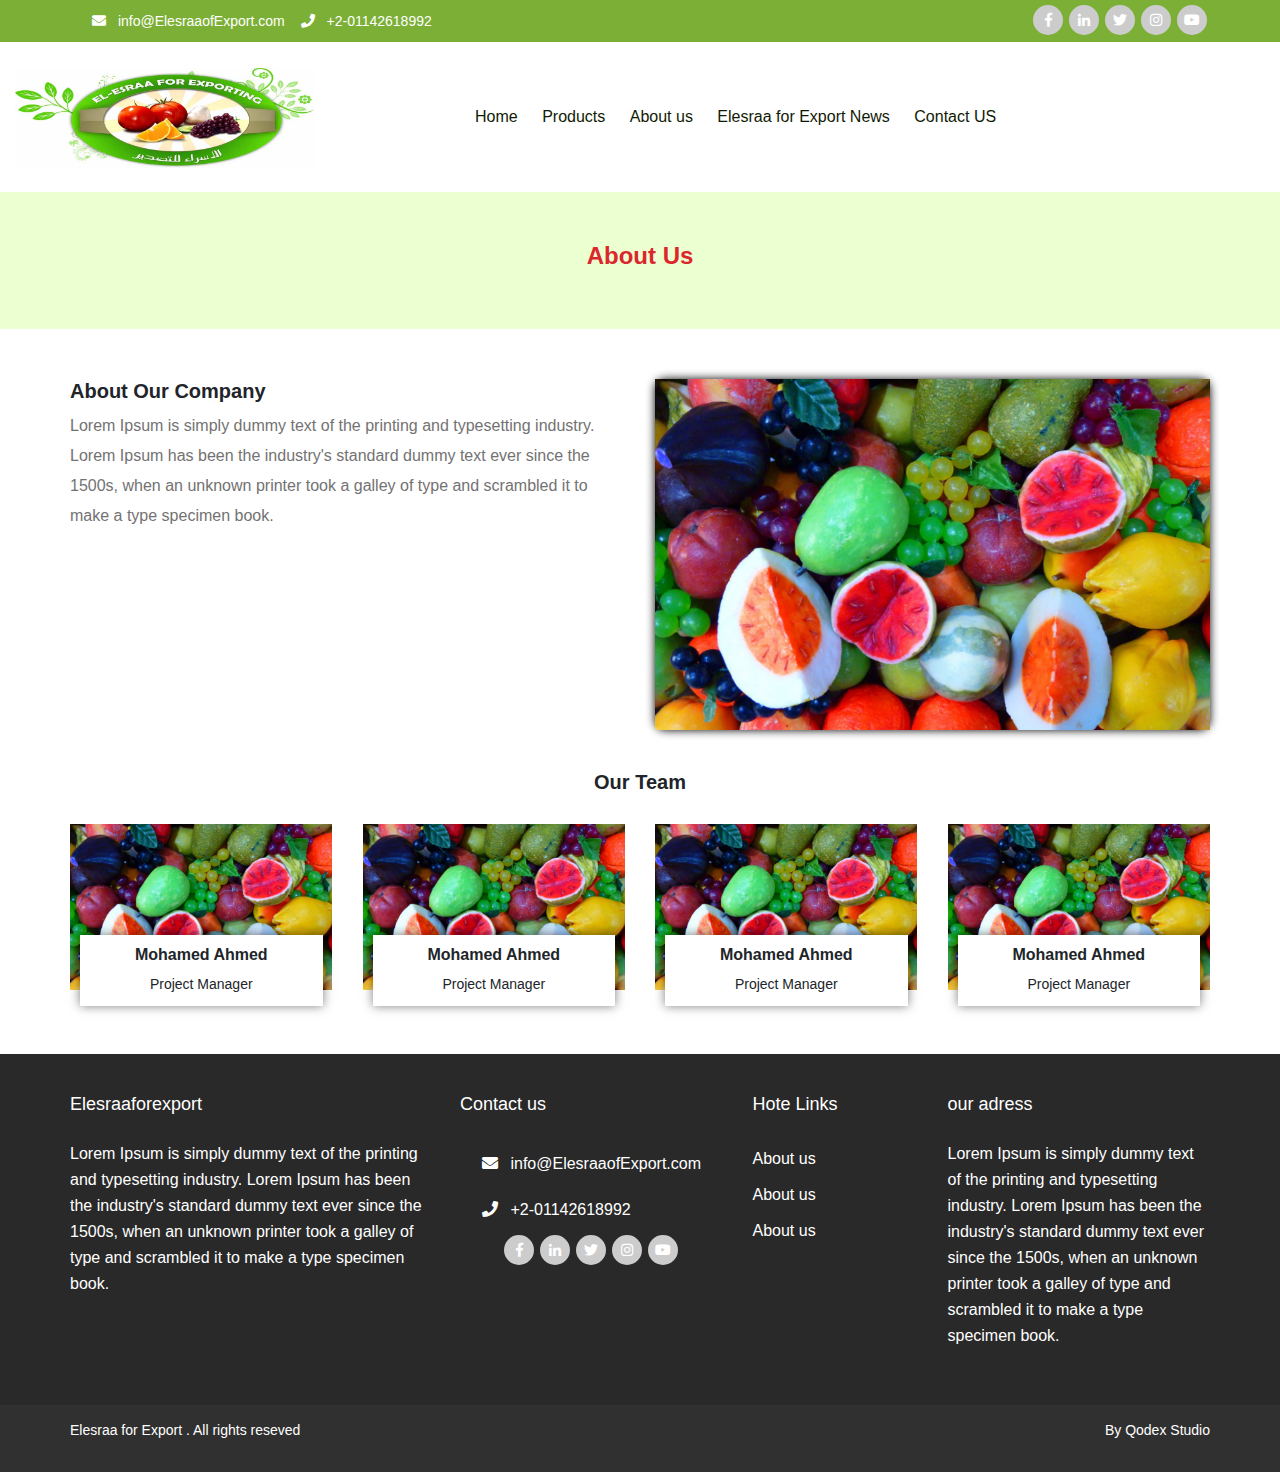
==== about-us.html @ 27cd1c2f "First V" ====
<!DOCTYPE html>
<html lang="en">

<head>
    <meta charset="utf-8">
    <meta http-equiv="X-UA-Compatible" content="IE=edge">
    <meta name="viewport" content="width=device-width, initial-scale=1">
    <title> About Us </title>


    <link rel="stylesheet" href="css/fontawesome-all.css" />
    <link rel="stylesheet" href="css/bootstrap.min.css" />
    <link rel="stylesheet" href="css/slick.css" />
    <link rel="stylesheet" href="css/them.css" />

    <!--[if lt IE 9]>
      <script src="https://oss.maxcdn.com/html5shiv/3.7.3/html5shiv.min.js"></script>
      <script src="https://oss.maxcdn.com/respond/1.4.2/respond.min.js"></script>
    <![endif]-->

</head>

<body>
    <!--=01= Start Navigation-->
    <div class="navigation">
        <div class="container">
            <div class="navigation_content flex-row justify-content-between">
                <ul class="info list-inline flex-row">
                    <li><a href="#"> <i class="fas fa-envelope"></i> info@ElesraaofExport.com</a></li>
                    <li> <a><i class="fas fa-phone"></i> +2-01142618992</a></li>
                </ul>
                <ul class="social_media list-inline">
                    <li> <a href="#" target="_blank" title="Facebook" class="fab fa-facebook-f"></a></li>
                    <li> <a href="#" target="_blank" title="linkedin " class="fab fa-linkedin-in"></a></li>
                    <li> <a href="#" target="_blank" title="twitter " class="fab fa-twitter"></a></li>
                    <li> <a href="#" target="_blank" title="instagram" class="fab fa-instagram"></a></li>
                    <li> <a href="#" target="_blank" title="youtube" class="fab fa-youtube"></a></li>
                </ul>
            </div>
        </div>
    </div>
    <!--=01= End Navigation-->

    <!--=02= Start Navbar-->
    <nav class="nanbar">
        <div class="container-fluid">
            <div class="nanbar_content ">
                <a class="navbar_brand" href="index.html"> <img src="img/logo.png" > </a>
                <div class="nanbar_overlay">
                    <ul class="nanbar_menu list-unstyled ">
                        <li><a href="index.html">Home</a></li>
                        <li><a href="product.html">Products</a></li>
                        <li><a href="about-us.html">About us</a></li>
                        <li><a href="news-details.html">Elesraa for Export News</a></li>
                        <li><a href="contact-us.html">Contact US</a></li>
                    </ul>
                </div>

                <div class="navbar_button">
                    <i class="fas fa-bars"></i>
                </div>
            </div>
        </div>
    </nav>
    <!--=02= End Navbar-->




    <!-- Start Head ofSingle Page-->
    <div class="single_page-head">
        <h1> About Us</h1>
    </div>
    <!-- End Head ofSingle Page-->


    <!-- =1= Start Sinfgle Page Content -->
    <section class="singl_page-content about_us-page">
        <div class="about_us">
            <div class="container">
                <div class="row">
                    <div class="col-sm-12 col-md-6">
                        <aside class="about_us-description">
                            <h3 class="singl_page-subtitle">About Our Company</h3>
                            <p class="singl_page-paragraph"> Lorem Ipsum is simply dummy text of the printing and typesetting industry. Lorem Ipsum has been the industry's standard dummy text ever since the 1500s, when an unknown printer took a galley of type and scrambled it to make a type specimen book.
                            </p>
                        </aside>
                    </div>
                    <div class="col-sm-12 col-md-6">
                        <aside class="about_us-img">
                            <img src="img/services-farming.png">
                        </aside>
                    </div>
                </div>
            </div>
        </div>








        <!-- =2= Start Sinfgle Our Team -->
        <div class="our_team">
            <div class="container">
                <h3 class="singl_page-subtitle">Our Team</h3>
                <div class="row">
                    <!--Block 1-->
                    <div class="col-sm-12 col-md-6 col-lg-4 col-xl-3">
                        <aside class="our_team-block">
                            <div class="our_team-img">
                                <img src="img/services-farming.png">
                            </div>
                            <div class="our_team-description">
                                <h5> Mohamed Ahmed </h5>
                                <span>Project Manager</span>
                            </div>
                        </aside>
                    </div>


                    <!--Block 1-->
                    <div class="col-sm-12 col-md-6 col-lg-4 col-xl-3">
                        <aside class="our_team-block">
                            <div class="our_team-img">
                                <img src="img/services-farming.png">
                            </div>
                            <div class="our_team-description">
                                <h5> Mohamed Ahmed </h5>
                                <span>Project Manager</span>
                            </div>
                        </aside>
                    </div>


                    <!--Block 1-->
                    <div class="col-sm-12 col-md-6 col-lg-4 col-xl-3">
                        <aside class="our_team-block">
                            <div class="our_team-img">
                                <img src="img/services-farming.png">
                            </div>
                            <div class="our_team-description">
                                <h5> Mohamed Ahmed </h5>
                                <span>Project Manager</span>
                            </div>
                        </aside>
                    </div>


                    <!--Block 1-->
                    <div class="col-sm-12 col-md-6 col-lg-4 col-xl-3">
                        <aside class="our_team-block">
                            <div class="our_team-img">
                                <img src="img/services-farming.png">
                            </div>
                            <div class="our_team-description">
                                <h5> Mohamed Ahmed </h5>
                                <span>Project Manager</span>
                            </div>
                        </aside>
                    </div>
                </div>
            </div>
        </div>
        <!-- =2= End Sinfgle Our Team -->



    </section>
    <!-- =1= End Sinfgle Page Content -->




    <!--=07= Start Footer-->
    <footer>
        <div class="container">
            <div class="row">

                <!--start Column 1-->
                <div class="col-sm-12 col-md-6 col-lg-4">
                    <h2>Elesraaforexport</h2>
                    <p> Lorem Ipsum is simply dummy text of the printing and typesetting industry. Lorem Ipsum has been the industry's standard dummy text ever since the 1500s, when an unknown printer took a galley of type and scrambled it to make a type specimen book.
                    </p>
                </div>
                <!--End Column 1-->

                <!--start Column 2-->
                <div class="col-sm-12 col-md-6 col-lg-3">
                    <h2> Contact us</h2>
                    <ul class="info">
                        <li><a href="#"><i class="fas fa-envelope"></i> info@ElesraaofExport.com</a></li>
                        <li><a href="#"><i class="fas fa-phone"></i> +2-01142618992</a></li>
                    </ul>
                    <ul class="social_media list-inline list-unstyled">
                        <li> <a href="#" target="_blank" title="Facebook" class="fab fa-facebook-f"></a></li>
                        <li> <a href="#" target="_blank" title="linkedin " class="fab fa-linkedin-in"></a></li>
                        <li> <a href="#" target="_blank" title="twitter " class="fab fa-twitter"></a></li>
                        <li> <a href="#" target="_blank" title="instagram" class="fab fa-instagram"></a></li>
                        <li> <a href="#" target="_blank" title="youtube" class="fab fa-youtube"></a></li>
                    </ul>
                </div>
                <!--End Column 2-->

                <!--start Column 3-->
                <div class="col-sm-12 col-md-6 col-lg-2">
                    <h2>Hote Links</h2>
                    <ul class="list-unstyled">
                        <li> <a href="#">About us</a></li>
                        <li> <a href="#">About us</a></li>
                        <li> <a href="#">About us</a></li>
                    </ul>
                </div>
                <!--End Column 3-->

                <!--start Column 4-->
                <div class="col-sm-12 col-md-6 col-lg-3">

                    <h2>our adress</h2>
                    <p> Lorem Ipsum is simply dummy text of the printing and typesetting industry. Lorem Ipsum has been the industry's standard dummy text ever since the 1500s, when an unknown printer took a galley of type and scrambled it to make a type specimen book.
                    </p>
                </div>
                <!--End Column 4-->

            </div>
        </div>
    </footer>
    <!--=07= End Footer-->

    <!--=08= Start Copyright-->
    <section class="copyright">
        <div class="container">
            <div class="copyright_content">
                <span>Elesraa for Export . All rights reseved</span>
                <span> By <a href="#"> Qodex Studio</a></p>
            </div>
        </div>
    </section>
    <!--=08= End Copyright-->


    <script src="js/jquery-1.12.1.min.js"></script>
    <script src="js/popper.min.js"></script>
    <script src="js/bootstrap.min.js"></script>
    <script src="js/slick.js"></script>
    <script src="js/script.js"></script>

</body>

</html>
---- css/them.css ----
/***Navigation Layout****/
/*Media Query*/
/*Box Shadow*/
/***Container Widt***/
@media (min-width: 992px) {
  .container {
    max-width: 1170px; } }

/*Glopal Style*/
button {
  border: 0;
  cursor: pointer; }

img {
  height: auto;
  max-width: 100%; }

.home_title {
  text-align: center;
  margin-bottom: 15px; }
  .home_title h3 {
    font-size: 24px;
    font-weight: 500;
    margin: 0; }
  .home_title span {
    height: 30px; }
    .home_title span img {
      max-height: 100%; }
  .home_title p {
    font-size: 14px;
    line-height: 26px;
    margin: 0;
    margin-top: 15px; }

.home_title-blue h3 {
  color: #7caf36; }
.home_title-blue p {
  color: #1F3847; }

.home_title-white h3 {
  color: #fff; }
.home_title-white p {
  color: #fff; }

[data-src] {
  -webkit-background-size: cover;
  background-size: cover; }

/********Glopal Class******/
.flex-row {
  display: flex;
  flex-wrap: wrap; }

.list-unstyled {
  padding-left: 0;
  list-style: none;
  margin: 0;
  padding: 0; }

a,
a:hover {
  text-decoration: none; }

.button, .button-blue, .advanced_search-button,
.our_student-button, .glopal_form-button, .navigation .navigation_content .language, .nanbar_menu li a, .navbar_button, .carousel a[class*="carousel"], .carousel a[class*="carousel"]:before, .our_product-js .slick-arrow, .our_product-js .slick-arrow:before, .our_company-js .slick-arrow, .our_company-js .slick-arrow:before, .our_services-block .description:before, .our_services-block .description h3, .services_logistics .services_logistics-tab li, .contact_us-form button, .product_Block .product_Block-title, footer ul li a, .social_media li a, .go_up {
  transition: all ease-in-out 0.3s; }

.head_page:before, .carousel .carousel-item:after, .header_content:before, .tab_content-slider:before {
  position: absolute;
  content: "";
  display: block;
  height: 100%;
  width: 100%;
  top: 0;
  left: 0; }

.advanced_search-button:before,
.our_student-button:before, .glopal_form-button:before, .carousel a[class*="carousel"]:before, .slider_custum_button .slick-prev:before {
  position: absolute;
  display: block;
  font-family: "FontAwesome"; }

.services_department, .services_department-suitable, .services_qualifying {
  padding: 30px 0; }

ul {
  margin: 0;
  padding: 0; }

/*Start Glopal Style For Single Page*/
.singl_page-content {
  padding: 50px 0; }

.single_page-head {
  background-color: #ecffd1;
  padding: 50px 0; }
  .single_page-head h1 {
    text-align: center;
    font-size: 24px;
    font-weight: 600;
    color: #db272c; }

.singl_page-subtitle {
  font-size: 20px;
  font-weight: 600; }

.singl_page-paragraph {
  font-size: 16px;
  line-height: 30px;
  color: #737272; }

/*End Glopal Style For Single Page*/
/*****Font******/
p,
a,
h1,
h2,
h3,
h4,
h5,
h6,
span {
  font-family: 'Montserrat', sans-serif; }

/*Media Query*/
/*Box Shadow*/
/***Container Widt***/
@media (min-width: 992px) {
  .container {
    max-width: 1170px; } }

/*Glopal Style*/
button {
  border: 0;
  cursor: pointer; }

img {
  height: auto;
  max-width: 100%; }

.home_title {
  text-align: center;
  margin-bottom: 15px; }
  .home_title h3 {
    font-size: 24px;
    font-weight: 500;
    margin: 0; }
  .home_title span {
    height: 30px; }
    .home_title span img {
      max-height: 100%; }
  .home_title p {
    font-size: 14px;
    line-height: 26px;
    margin: 0;
    margin-top: 15px; }

.home_title-blue h3 {
  color: #7caf36; }
.home_title-blue p {
  color: #1F3847; }

.home_title-white h3 {
  color: #fff; }
.home_title-white p {
  color: #fff; }

[data-src] {
  -webkit-background-size: cover;
  background-size: cover; }

/********Glopal Class******/
.flex-row {
  display: flex;
  flex-wrap: wrap; }

.list-unstyled {
  padding-left: 0;
  list-style: none;
  margin: 0;
  padding: 0; }

a,
a:hover {
  text-decoration: none; }

.button, .button-blue, .advanced_search-button,
.our_student-button, .glopal_form-button, .navigation .navigation_content .language, .nanbar_menu li a, .navbar_button, .carousel a[class*="carousel"], .carousel a[class*="carousel"]:before, .our_product-js .slick-arrow, .our_product-js .slick-arrow:before, .our_company-js .slick-arrow, .our_company-js .slick-arrow:before, .our_services-block .description:before, .our_services-block .description h3, .services_logistics .services_logistics-tab li, .contact_us-form button, .product_Block .product_Block-title, footer ul li a, .social_media li a, .go_up {
  transition: all ease-in-out 0.3s; }

.head_page:before, .carousel .carousel-item:after, .header_content:before, .tab_content-slider:before {
  position: absolute;
  content: "";
  display: block;
  height: 100%;
  width: 100%;
  top: 0;
  left: 0; }

.advanced_search-button:before,
.our_student-button:before, .glopal_form-button:before, .carousel a[class*="carousel"]:before, .slider_custum_button .slick-prev:before {
  position: absolute;
  display: block;
  font-family: "FontAwesome"; }

.services_department, .services_department-suitable, .services_qualifying {
  padding: 30px 0; }

ul {
  margin: 0;
  padding: 0; }

/*Start Glopal Style For Single Page*/
.singl_page-content {
  padding: 50px 0; }

.single_page-head {
  background-color: #ecffd1;
  padding: 50px 0; }
  .single_page-head h1 {
    text-align: center;
    font-size: 24px;
    font-weight: 600;
    color: #db272c; }

.singl_page-subtitle {
  font-size: 20px;
  font-weight: 600; }

.singl_page-paragraph {
  font-size: 16px;
  line-height: 30px;
  color: #737272; }

/*End Glopal Style For Single Page*/
/*****Font******/
p,
a,
h1,
h2,
h3,
h4,
h5,
h6,
span {
  font-family: 'Montserrat', sans-serif; }

.button:focus {
  outline: none !important; }

.button {
  padding: 10px 15px;
  font-size: 14px;
  font-weight: 600;
  background-color: #7caf36;
  border-radius: 3px;
  color: #fff; }
  .button:hover {
    background-color: #db272c;
    color: #fff; }

.button-blue {
  padding: 10px 15px;
  font-size: 14px;
  font-weight: 500;
  background-color: #db272c;
  border-radius: 3px;
  color: #fff; }
  .button-blue:hover {
    color: #fff;
    background-color: #7caf36; }

.advanced_search-button,
.our_student-button {
  background-color: #db272c;
  padding-right: 40px;
  position: relative;
  margin: 0 auto;
  display: inline-block;
  margin-top: 20px; }
  .advanced_search-button:hover,
  .our_student-button:hover {
    background-color: #7caf36; }
  .advanced_search-button:before,
  .our_student-button:before {
    content: "\f101";
    color: #fff;
    right: 15px; }

.glopal_form-button {
  background-color: #db272c;
  padding-right: 40px;
  position: relative;
  margin: 0 auto;
  display: inline-block;
  margin-top: 20px; }
  .glopal_form-button:hover {
    background-color: #7caf36; }
  .glopal_form-button:before {
    content: "\f1d8";
    color: #fff;
    right: 15px; }

/*****Blog Button****/
@media (min-width: 992px) {
  #menu_blog {
    position: relative;
    z-index: 9;
    text-align: center;
    color: #fff; } }
@media (min-width: 992px) {
  #menu_blog:before {
    content: "";
    top: -9px;
    bottom: -9px;
    right: 0;
    left: 0;
    position: absolute;
    width: 100%;
    z-index: -1;
    border-radius: 3px;
    background-color: #db272c; } }
@media (min-width: 992px) {
  #menu_blog:hover:before {
    background-color: #7caf36; } }

/*Start Navigation*/
.navigation {
  justify-content: space-between;
  background-color: #7caf36;
  color: #fff;
  font-size: 14px;
  padding: 4px 0; }
  .navigation .navigation_content {
    justify-content: space-between; }
    @media (max-width: 576px) {
      .navigation .navigation_content {
        justify-content: center;
        align-content: center; } }
    .navigation .navigation_content li a {
      color: #fff;
      @extnd %transition; }
    .navigation .navigation_content .language {
      height: 28px;
      line-height: 28px;
      padding: 0 5px;
      border-radius: 3px;
      background-color: #db272c;
      color: #fff;
      font-weight: 500;
      font-size: 18px; }
      .navigation .navigation_content .language:hover {
        box-shadow: 0 0 10px #fff; }
    .navigation .navigation_content .contact_button {
      background-color: #db272c;
      border-radius: 3px;
      padding: 0 8px;
      line-height: 30px;
      color: #fff;
      font-size: 14px; }
      .navigation .navigation_content .contact_button:hover {
        box-shadow: 0 0 10px #fff; }

.info {
  line-height: 34px;
  margin: 0 10px; }
  @media (max-width: 576px) {
    .info {
      margin: 0;
      justify-content: center; } }
  .info li {
    margin: 0 4px; }
    .info li i {
      margin: 0 8px; }

/*End Navigation*/
/*Media Query*/
/*Box Shadow*/
/***Container Widt***/
@media (min-width: 992px) {
  .container {
    max-width: 1170px; } }

/*Glopal Style*/
button {
  border: 0;
  cursor: pointer; }

img {
  height: auto;
  max-width: 100%; }

.home_title {
  text-align: center;
  margin-bottom: 15px; }
  .home_title h3 {
    font-size: 24px;
    font-weight: 500;
    margin: 0; }
  .home_title span {
    height: 30px; }
    .home_title span img {
      max-height: 100%; }
  .home_title p {
    font-size: 14px;
    line-height: 26px;
    margin: 0;
    margin-top: 15px; }

.home_title-blue h3 {
  color: #7caf36; }
.home_title-blue p {
  color: #1F3847; }

.home_title-white h3 {
  color: #fff; }
.home_title-white p {
  color: #fff; }

[data-src] {
  -webkit-background-size: cover;
  background-size: cover; }

/********Glopal Class******/
.flex-row {
  display: flex;
  flex-wrap: wrap; }

.list-unstyled {
  padding-left: 0;
  list-style: none;
  margin: 0;
  padding: 0; }

a,
a:hover {
  text-decoration: none; }

.button, .button-blue, .advanced_search-button,
.our_student-button, .glopal_form-button, .navigation .navigation_content .language, .nanbar_menu li a, .navbar_button, .carousel a[class*="carousel"], .carousel a[class*="carousel"]:before, .our_product-js .slick-arrow, .our_product-js .slick-arrow:before, .our_company-js .slick-arrow, .our_company-js .slick-arrow:before, .our_services-block .description:before, .our_services-block .description h3, .services_logistics .services_logistics-tab li, .contact_us-form button, .product_Block .product_Block-title, footer ul li a, .social_media li a, .go_up {
  transition: all ease-in-out 0.3s; }

.head_page:before, .carousel .carousel-item:after, .header_content:before, .tab_content-slider:before {
  position: absolute;
  content: "";
  display: block;
  height: 100%;
  width: 100%;
  top: 0;
  left: 0; }

.advanced_search-button:before,
.our_student-button:before, .glopal_form-button:before, .carousel a[class*="carousel"]:before, .slider_custum_button .slick-prev:before {
  position: absolute;
  display: block;
  font-family: "FontAwesome"; }

.services_department, .services_department-suitable, .services_qualifying {
  padding: 30px 0; }

ul {
  margin: 0;
  padding: 0; }

/*Start Glopal Style For Single Page*/
.singl_page-content {
  padding: 50px 0; }

.single_page-head {
  background-color: #ecffd1;
  padding: 50px 0; }
  .single_page-head h1 {
    text-align: center;
    font-size: 24px;
    font-weight: 600;
    color: #db272c; }

.singl_page-subtitle {
  font-size: 20px;
  font-weight: 600; }

.singl_page-paragraph {
  font-size: 16px;
  line-height: 30px;
  color: #737272; }

/*End Glopal Style For Single Page*/
/*****Font******/
p,
a,
h1,
h2,
h3,
h4,
h5,
h6,
span {
  font-family: 'Montserrat', sans-serif; }

/**Start Navbar**/
.nanbar_content {
  height: 150px;
  display: flex;
  flex-wrap: nowrap;
  justify-content: space-between; }

.nanbar_overlay {
  display: block; }
  @media (max-width: 992px) {
    .nanbar_overlay {
      position: fixed;
      background-color: rgba(0, 0, 0, 0.52);
      width: 100%;
      height: 100vh;
      z-index: 9999;
      top: 0;
      bottom: 0;
      left: 0;
      right: 0;
      display: none; } }

.nanbar_menu {
  line-height: 150px;
  /*Menu For Descktop*/
  /*Menu For Mobile*/ }
  @media (min-width: 992px) {
    .nanbar_menu {
      width: 800px;
      position: relative;
      display: block; } }
  @media (max-width: 992px) {
    .nanbar_menu {
      overflow-y: auto;
      width: 260px;
      height: 100vh;
      position: fixed;
      z-index: 9999;
      right: -260px;
      /*Change*/
      top: 0;
      background-color: #7caf36;
      display: block; } }
  .nanbar_menu li {
    /**For Mobile*/
    /**For Mobile*/ }
    @media (min-width: 992px) {
      .nanbar_menu li {
        display: inline-block;
        position: relative;
        cursor: pointer; } }
    @media (max-width: 992px) {
      .nanbar_menu li {
        display: block;
        position: relative;
        cursor: pointer;
        padding-right: 10px;
        /*Change*/ } }
    .nanbar_menu li a {
      font-size: 16px;
      color: #111a04;
      padding: 0 10px;
      /**For Descktop**/
      /**For Mobile**/ }
      @media (min-width: 992px) {
        .nanbar_menu li a:hover {
          color: #db272c; } }
      @media (max-width: 992px) {
        .nanbar_menu li a {
          color: #fff;
          border-bottom: 1px solid rgba(255, 255, 255, 0.35);
          display: block;
          line-height: 45px; } }
      @media (max-width: 992px) {
        .nanbar_menu li a i {
          position: absolute;
          right: 20px;
          /*Change*/
          top: 10px; } }

/**End Dropdown link**/
/***Start navbar_dropdown**/
.navbar_dropdown-menu {
  /*Dropdown Menu For Descktop*/
  /*Dropdown Menu For Mobile*/ }
  @media (min-width: 992px) {
    .navbar_dropdown-menu {
      display: none;
      line-height: 24px;
      position: absolute;
      top: 80px;
      z-index: 99;
      background: #fff;
      box-shadow: 0 0 3px rgba(18, 68, 98, 0.2);
      border-radius: 3px;
      padding: 0;
      width: 200px; } }
  @media (max-width: 992px) {
    .navbar_dropdown-menu {
      padding: 0;
      line-height: 24px;
      width: 100%; } }
  .navbar_dropdown-menu li {
    /*Dropdown Menu =Li=  For Mobile*/ }
    @media (min-width: 992px) {
      .navbar_dropdown-menu li {
        display: block;
        border-bottom: 1px solid rgba(0, 0, 0, 0.2);
        padding: 5px 0; }
        .navbar_dropdown-menu li:last-child {
          border: 0; } }
    .navbar_dropdown-menu li a {
      font-size: 14px;
      padding-left: 10px;
      margin-bottom: 6px;
      display: block; }

.dropdown_link-inside .navbar_dropdown-menu {
  top: 0;
  left: 100%;
  /*Change*/ }

@media (min-width: 992px) {
  .navbar_dropdown-menu i {
    transform: rotate(-90deg); } }

.dropdown_link-inside i {
  position: absolute;
  right: 10px;
  top: 15px; }

.dropdown_link i {
  padding-left: 8px; }

/***End navbar_dropdown**/
/****Button***/
.navbar_button {
  line-height: 100px;
  font-size: 22px;
  display: none;
  cursor: pointer;
  color: #7caf36; }
  .navbar_button:hover {
    color: #db272c; }
  @media (max-width: 992px) {
    .navbar_button {
      display: block; } }

/**End Navbar**/
.navbar_brand {
  height: 100px;
  line-height: 150px;
  display: block; }
  .navbar_brand img {
    max-height: 100%;
    max-width: 100%; }

/****Head of All Pages******/
.head_page {
  height: 150px;
  display: flex;
  justify-content: center;
  align-items: center;
  position: relative; }
  .head_page:before {
    background-color: rgba(0, 0, 0, 0.6); }
  .head_page h1 {
    position: relative;
    z-index: 3;
    color: #fff;
    font-size: 26px;
    font-weight: 500; }
    @media (min-width: 768px) {
      .head_page h1 {
        font-size: 22px; } }

/***Header Layout****/
/*Media Query*/
/*Box Shadow*/
/***Container Widt***/
@media (min-width: 992px) {
  .container {
    max-width: 1170px; } }

/*Glopal Style*/
button {
  border: 0;
  cursor: pointer; }

img {
  height: auto;
  max-width: 100%; }

.home_title {
  text-align: center;
  margin-bottom: 15px; }
  .home_title h3 {
    font-size: 24px;
    font-weight: 500;
    margin: 0; }
  .home_title span {
    height: 30px; }
    .home_title span img {
      max-height: 100%; }
  .home_title p {
    font-size: 14px;
    line-height: 26px;
    margin: 0;
    margin-top: 15px; }

.home_title-blue h3 {
  color: #7caf36; }
.home_title-blue p {
  color: #1F3847; }

.home_title-white h3 {
  color: #fff; }
.home_title-white p {
  color: #fff; }

[data-src] {
  -webkit-background-size: cover;
  background-size: cover; }

/********Glopal Class******/
.flex-row {
  display: flex;
  flex-wrap: wrap; }

.list-unstyled {
  padding-left: 0;
  list-style: none;
  margin: 0;
  padding: 0; }

a,
a:hover {
  text-decoration: none; }

.button, .button-blue, .advanced_search-button,
.our_student-button, .glopal_form-button, .navigation .navigation_content .language, .nanbar_menu li a, .navbar_button, .carousel a[class*="carousel"], .carousel a[class*="carousel"]:before, .our_product-js .slick-arrow, .our_product-js .slick-arrow:before, .our_company-js .slick-arrow, .our_company-js .slick-arrow:before, .our_services-block .description:before, .our_services-block .description h3, .services_logistics .services_logistics-tab li, .contact_us-form button, .product_Block .product_Block-title, footer ul li a, .social_media li a, .go_up {
  transition: all ease-in-out 0.3s; }

.head_page:before, .carousel .carousel-item:after, .header_content:before, .tab_content-slider:before {
  position: absolute;
  content: "";
  display: block;
  height: 100%;
  width: 100%;
  top: 0;
  left: 0; }

.advanced_search-button:before,
.our_student-button:before, .glopal_form-button:before, .carousel a[class*="carousel"]:before, .slider_custum_button .slick-prev:before {
  position: absolute;
  display: block;
  font-family: "FontAwesome"; }

.services_department, .services_department-suitable, .services_qualifying {
  padding: 30px 0; }

ul {
  margin: 0;
  padding: 0; }

/*Start Glopal Style For Single Page*/
.singl_page-content {
  padding: 50px 0; }

.single_page-head {
  background-color: #ecffd1;
  padding: 50px 0; }
  .single_page-head h1 {
    text-align: center;
    font-size: 24px;
    font-weight: 600;
    color: #db272c; }

.singl_page-subtitle {
  font-size: 20px;
  font-weight: 600; }

.singl_page-paragraph {
  font-size: 16px;
  line-height: 30px;
  color: #737272; }

/*End Glopal Style For Single Page*/
/*****Font******/
p,
a,
h1,
h2,
h3,
h4,
h5,
h6,
span {
  font-family: 'Montserrat', sans-serif; }

.carousel .carousel-item:after {
  background-color: rgba(0, 0, 0, 0.7); }
.carousel a[class*="carousel"] {
  padding: 2px 10px;
  background-color: #fff;
  border: 1px solid #db272c;
  height: 40px;
  width: 40px;
  opacity: 1;
  top: 50%;
  margin: 0 50px;
  transform: translate(-50%, -50%); }
  .carousel a[class*="carousel"]:hover {
    background-color: #db272c; }
    .carousel a[class*="carousel"]:hover:before {
      color: #fff; }
  .carousel a[class*="carousel"]:before {
    color: #db272c; }
  .carousel a[class*="carousel"] span {
    display: none; }
.carousel .carousel-control-prev:before {
  content: "\f053"; }
.carousel .carousel-control-next:before {
  content: "\f054"; }

/**Slider Img Size */
.carousel-caption {
  top: 50%;
  left: 50%;
  transform: translate(-50%, -50%); }
  .carousel-caption h1 {
    color: #db272c;
    font-size: 26px;
    font-weight: 500;
    margin-bottom: 20px; }
    @media (max-width: 576px) {
      .carousel-caption h1 {
        font-size: 18px; } }
  .carousel-caption p {
    color: #fff;
    font-size: 20px;
    line-height: 33px; }
    @media (max-width: 576px) {
      .carousel-caption p {
        font-size: 12px; } }

/*Media Query*/
/*Box Shadow*/
/***Container Widt***/
@media (min-width: 992px) {
  .container {
    max-width: 1170px; } }

/*Glopal Style*/
button {
  border: 0;
  cursor: pointer; }

img {
  height: auto;
  max-width: 100%; }

.home_title {
  text-align: center;
  margin-bottom: 15px; }
  .home_title h3 {
    font-size: 24px;
    font-weight: 500;
    margin: 0; }
  .home_title span {
    height: 30px; }
    .home_title span img {
      max-height: 100%; }
  .home_title p {
    font-size: 14px;
    line-height: 26px;
    margin: 0;
    margin-top: 15px; }

.home_title-blue h3 {
  color: #7caf36; }
.home_title-blue p {
  color: #1F3847; }

.home_title-white h3 {
  color: #fff; }
.home_title-white p {
  color: #fff; }

[data-src] {
  -webkit-background-size: cover;
  background-size: cover; }

/********Glopal Class******/
.flex-row {
  display: flex;
  flex-wrap: wrap; }

.list-unstyled {
  padding-left: 0;
  list-style: none;
  margin: 0;
  padding: 0; }

a,
a:hover {
  text-decoration: none; }

.button, .button-blue, .advanced_search-button,
.our_student-button, .glopal_form-button, .navigation .navigation_content .language, .nanbar_menu li a, .navbar_button, .carousel a[class*="carousel"], .carousel a[class*="carousel"]:before, .our_product-js .slick-arrow, .our_product-js .slick-arrow:before, .our_company-js .slick-arrow, .our_company-js .slick-arrow:before, .our_services-block .description:before, .our_services-block .description h3, .services_logistics .services_logistics-tab li, .contact_us-form button, .product_Block .product_Block-title, footer ul li a, .social_media li a, .go_up {
  transition: all ease-in-out 0.3s; }

.head_page:before, .carousel .carousel-item:after, .header_content:before, .tab_content-slider:before {
  position: absolute;
  content: "";
  display: block;
  height: 100%;
  width: 100%;
  top: 0;
  left: 0; }

.advanced_search-button:before,
.our_student-button:before, .glopal_form-button:before, .carousel a[class*="carousel"]:before, .slider_custum_button .slick-prev:before {
  position: absolute;
  display: block;
  font-family: "FontAwesome"; }

.services_department, .services_department-suitable, .services_qualifying {
  padding: 30px 0; }

ul {
  margin: 0;
  padding: 0; }

/*Start Glopal Style For Single Page*/
.singl_page-content {
  padding: 50px 0; }

.single_page-head {
  background-color: #ecffd1;
  padding: 50px 0; }
  .single_page-head h1 {
    text-align: center;
    font-size: 24px;
    font-weight: 600;
    color: #db272c; }

.singl_page-subtitle {
  font-size: 20px;
  font-weight: 600; }

.singl_page-paragraph {
  font-size: 16px;
  line-height: 30px;
  color: #737272; }

/*End Glopal Style For Single Page*/
/*****Font******/
p,
a,
h1,
h2,
h3,
h4,
h5,
h6,
span {
  font-family: 'Montserrat', sans-serif; }

/*Media Query*/
/*Box Shadow*/
/***Container Widt***/
@media (min-width: 992px) {
  .container {
    max-width: 1170px; } }

/*Glopal Style*/
button {
  border: 0;
  cursor: pointer; }

img {
  height: auto;
  max-width: 100%; }

.home_title {
  text-align: center;
  margin-bottom: 15px; }
  .home_title h3 {
    font-size: 24px;
    font-weight: 500;
    margin: 0; }
  .home_title span {
    height: 30px; }
    .home_title span img {
      max-height: 100%; }
  .home_title p {
    font-size: 14px;
    line-height: 26px;
    margin: 0;
    margin-top: 15px; }

.home_title-blue h3 {
  color: #7caf36; }
.home_title-blue p {
  color: #1F3847; }

.home_title-white h3 {
  color: #fff; }
.home_title-white p {
  color: #fff; }

[data-src] {
  -webkit-background-size: cover;
  background-size: cover; }

/********Glopal Class******/
.flex-row {
  display: flex;
  flex-wrap: wrap; }

.list-unstyled {
  padding-left: 0;
  list-style: none;
  margin: 0;
  padding: 0; }

a,
a:hover {
  text-decoration: none; }

.button, .button-blue, .advanced_search-button,
.our_student-button, .glopal_form-button, .navigation .navigation_content .language, .nanbar_menu li a, .navbar_button, .carousel a[class*="carousel"], .carousel a[class*="carousel"]:before, .our_product-js .slick-arrow, .our_product-js .slick-arrow:before, .our_company-js .slick-arrow, .our_company-js .slick-arrow:before, .our_services-block .description:before, .our_services-block .description h3, .services_logistics .services_logistics-tab li, .contact_us-form button, .product_Block .product_Block-title, footer ul li a, .social_media li a, .go_up {
  transition: all ease-in-out 0.3s; }

.head_page:before, .carousel .carousel-item:after, .header_content:before, .tab_content-slider:before {
  position: absolute;
  content: "";
  display: block;
  height: 100%;
  width: 100%;
  top: 0;
  left: 0; }

.advanced_search-button:before,
.our_student-button:before, .glopal_form-button:before, .carousel a[class*="carousel"]:before, .slider_custum_button .slick-prev:before {
  position: absolute;
  display: block;
  font-family: "FontAwesome"; }

.services_department, .services_department-suitable, .services_qualifying {
  padding: 30px 0; }

ul {
  margin: 0;
  padding: 0; }

/*Start Glopal Style For Single Page*/
.singl_page-content {
  padding: 50px 0; }

.single_page-head {
  background-color: #ecffd1;
  padding: 50px 0; }
  .single_page-head h1 {
    text-align: center;
    font-size: 24px;
    font-weight: 600;
    color: #db272c; }

.singl_page-subtitle {
  font-size: 20px;
  font-weight: 600; }

.singl_page-paragraph {
  font-size: 16px;
  line-height: 30px;
  color: #737272; }

/*End Glopal Style For Single Page*/
/*****Font******/
p,
a,
h1,
h2,
h3,
h4,
h5,
h6,
span {
  font-family: 'Montserrat', sans-serif; }

.button:focus {
  outline: none !important; }

.button {
  padding: 10px 15px;
  font-size: 14px;
  font-weight: 600;
  background-color: #7caf36;
  border-radius: 3px;
  color: #fff; }
  .button:hover {
    background-color: #db272c;
    color: #fff; }

.button-blue {
  padding: 10px 15px;
  font-size: 14px;
  font-weight: 500;
  background-color: #db272c;
  border-radius: 3px;
  color: #fff; }
  .button-blue:hover {
    color: #fff;
    background-color: #7caf36; }

.advanced_search-button,
.our_student-button {
  background-color: #db272c;
  padding-right: 40px;
  position: relative;
  margin: 0 auto;
  display: inline-block;
  margin-top: 20px; }
  .advanced_search-button:hover,
  .our_student-button:hover {
    background-color: #7caf36; }
  .advanced_search-button:before,
  .our_student-button:before {
    content: "\f101";
    color: #fff;
    right: 15px; }

.glopal_form-button {
  background-color: #db272c;
  padding-right: 40px;
  position: relative;
  margin: 0 auto;
  display: inline-block;
  margin-top: 20px; }
  .glopal_form-button:hover {
    background-color: #7caf36; }
  .glopal_form-button:before {
    content: "\f1d8";
    color: #fff;
    right: 15px; }

/*****Blog Button****/
@media (min-width: 992px) {
  #menu_blog {
    position: relative;
    z-index: 9;
    text-align: center;
    color: #fff; } }
@media (min-width: 992px) {
  #menu_blog:before {
    content: "";
    top: -9px;
    bottom: -9px;
    right: 0;
    left: 0;
    position: absolute;
    width: 100%;
    z-index: -1;
    border-radius: 3px;
    background-color: #db272c; } }
@media (min-width: 992px) {
  #menu_blog:hover:before {
    background-color: #7caf36; } }

/*Media Query*/
/*Box Shadow*/
/***Container Widt***/
@media (min-width: 992px) {
  .container {
    max-width: 1170px; } }

/*Glopal Style*/
button {
  border: 0;
  cursor: pointer; }

img {
  height: auto;
  max-width: 100%; }

.home_title {
  text-align: center;
  margin-bottom: 15px; }
  .home_title h3 {
    font-size: 24px;
    font-weight: 500;
    margin: 0; }
  .home_title span {
    height: 30px; }
    .home_title span img {
      max-height: 100%; }
  .home_title p {
    font-size: 14px;
    line-height: 26px;
    margin: 0;
    margin-top: 15px; }

.home_title-blue h3 {
  color: #7caf36; }
.home_title-blue p {
  color: #1F3847; }

.home_title-white h3 {
  color: #fff; }
.home_title-white p {
  color: #fff; }

[data-src] {
  -webkit-background-size: cover;
  background-size: cover; }

/********Glopal Class******/
.flex-row {
  display: flex;
  flex-wrap: wrap; }

.list-unstyled {
  padding-left: 0;
  list-style: none;
  margin: 0;
  padding: 0; }

a,
a:hover {
  text-decoration: none; }

.button, .button-blue, .advanced_search-button,
.our_student-button, .glopal_form-button, .navigation .navigation_content .language, .nanbar_menu li a, .navbar_button, .carousel a[class*="carousel"], .carousel a[class*="carousel"]:before, .our_product-js .slick-arrow, .our_product-js .slick-arrow:before, .our_company-js .slick-arrow, .our_company-js .slick-arrow:before, .our_services-block .description:before, .our_services-block .description h3, .services_logistics .services_logistics-tab li, .contact_us-form button, .product_Block .product_Block-title, footer ul li a, .social_media li a, .go_up {
  transition: all ease-in-out 0.3s; }

.head_page:before, .carousel .carousel-item:after, .header_content:before, .tab_content-slider:before {
  position: absolute;
  content: "";
  display: block;
  height: 100%;
  width: 100%;
  top: 0;
  left: 0; }

.advanced_search-button:before,
.our_student-button:before, .glopal_form-button:before, .carousel a[class*="carousel"]:before, .slider_custum_button .slick-prev:before {
  position: absolute;
  display: block;
  font-family: "FontAwesome"; }

.services_department, .services_department-suitable, .services_qualifying {
  padding: 30px 0; }

ul {
  margin: 0;
  padding: 0; }

/*Start Glopal Style For Single Page*/
.singl_page-content {
  padding: 50px 0; }

.single_page-head {
  background-color: #ecffd1;
  padding: 50px 0; }
  .single_page-head h1 {
    text-align: center;
    font-size: 24px;
    font-weight: 600;
    color: #db272c; }

.singl_page-subtitle {
  font-size: 20px;
  font-weight: 600; }

.singl_page-paragraph {
  font-size: 16px;
  line-height: 30px;
  color: #737272; }

/*End Glopal Style For Single Page*/
/*****Font******/
p,
a,
h1,
h2,
h3,
h4,
h5,
h6,
span {
  font-family: 'Montserrat', sans-serif; }

.header_content {
  height: 300px;
  color: #fff;
  position: relative; }
  @media (min-width: 576px) {
    .header_content {
      height: 450px; } }
  .header_content:before {
    z-index: 1;
    background-color: rgba(0, 0, 0, 0.5); }
  .header_content .container {
    position: relative;
    z-index: 9;
    top: 20%; }
  .header_content h1 {
    font-size: 26px;
    font-weight: 600; }
  .header_content p {
    font-size: 18px;
    line-height: 30px;
    margin: 20px 0; }

/*Media Query*/
/*Box Shadow*/
/***Container Widt***/
@media (min-width: 992px) {
  .container {
    max-width: 1170px; } }

/*Glopal Style*/
button {
  border: 0;
  cursor: pointer; }

img {
  height: auto;
  max-width: 100%; }

.home_title {
  text-align: center;
  margin-bottom: 15px; }
  .home_title h3 {
    font-size: 24px;
    font-weight: 500;
    margin: 0; }
  .home_title span {
    height: 30px; }
    .home_title span img {
      max-height: 100%; }
  .home_title p {
    font-size: 14px;
    line-height: 26px;
    margin: 0;
    margin-top: 15px; }

.home_title-blue h3 {
  color: #7caf36; }
.home_title-blue p {
  color: #1F3847; }

.home_title-white h3 {
  color: #fff; }
.home_title-white p {
  color: #fff; }

[data-src] {
  -webkit-background-size: cover;
  background-size: cover; }

/********Glopal Class******/
.flex-row {
  display: flex;
  flex-wrap: wrap; }

.list-unstyled {
  padding-left: 0;
  list-style: none;
  margin: 0;
  padding: 0; }

a,
a:hover {
  text-decoration: none; }

.button, .button-blue, .advanced_search-button,
.our_student-button, .glopal_form-button, .navigation .navigation_content .language, .nanbar_menu li a, .navbar_button, .carousel a[class*="carousel"], .carousel a[class*="carousel"]:before, .our_product-js .slick-arrow, .our_product-js .slick-arrow:before, .our_company-js .slick-arrow, .our_company-js .slick-arrow:before, .our_services-block .description:before, .our_services-block .description h3, .services_logistics .services_logistics-tab li, .contact_us-form button, .product_Block .product_Block-title, footer ul li a, .social_media li a, .go_up {
  transition: all ease-in-out 0.3s; }

.head_page:before, .carousel .carousel-item:after, .header_content:before, .tab_content-slider:before {
  position: absolute;
  content: "";
  display: block;
  height: 100%;
  width: 100%;
  top: 0;
  left: 0; }

.advanced_search-button:before,
.our_student-button:before, .glopal_form-button:before, .carousel a[class*="carousel"]:before, .slider_custum_button .slick-prev:before {
  position: absolute;
  display: block;
  font-family: "FontAwesome"; }

.services_department, .services_department-suitable, .services_qualifying {
  padding: 30px 0; }

ul {
  margin: 0;
  padding: 0; }

/*Start Glopal Style For Single Page*/
.singl_page-content {
  padding: 50px 0; }

.single_page-head {
  background-color: #ecffd1;
  padding: 50px 0; }
  .single_page-head h1 {
    text-align: center;
    font-size: 24px;
    font-weight: 600;
    color: #db272c; }

.singl_page-subtitle {
  font-size: 20px;
  font-weight: 600; }

.singl_page-paragraph {
  font-size: 16px;
  line-height: 30px;
  color: #737272; }

/*End Glopal Style For Single Page*/
/*****Font******/
p,
a,
h1,
h2,
h3,
h4,
h5,
h6,
span {
  font-family: 'Montserrat', sans-serif; }

/*Custum Slider Button**/
.slider_custum_button .slick-arrow:focus {
  outline: none !important; }
.slider_custum_button .slick-arrow {
  font-size: 0;
  border: 0;
  height: 40px;
  width: 40px;
  line-height: 40px;
  text-align: center;
  background-color: #fff;
  border: 1px solid #db272c;
  position: relative;
  font-family: "FontAwesome";
  cursor: pointer; }
.slider_custum_button .slick-arrow {
  z-index: 9;
  top: 50%;
  position: absolute; }
.slider_custum_button .slick-arrow:before {
  position: absolute;
  display: block;
  color: #17112d;
  font-size: 13px;
  right: 15px;
  font-family: "FontAwesome"; }
.slider_custum_button .slick-arrow:hover {
  background-color: #17112d; }
.slider_custum_button .slick-arrow:hover:before {
  color: #fff; }
.slider_custum_button .slick-prev:before {
  content: "\f053"; }
.slider_custum_button .slick-next:before {
  position: absolute;
  display: block;
  font-family: "FontAwesome";
  content: "\f054"; }
.slider_custum_button .slick-prev {
  left: 15px; }
.slider_custum_button .slick-next {
  right: 15px; }

/*Custum Slider Button Webiners**/
.our_product-js .slick-arrow {
  background-color: #fff;
  border: 1px solid #db272c; }
.our_product-js .slick-arrow {
  top: -50px;
  height: 30px;
  width: 40px;
  line-height: 30px;
  text-align: center; }
  @media (max-width: 576px) {
    .our_product-js .slick-arrow {
      top: -100px; } }
.our_product-js .slick-arrow:before {
  color: #db272c; }
.our_product-js .slick-arrow:hover {
  background-color: #db272c; }
.our_product-js .slick-arrow:hover:before {
  color: #fff; }
.our_product-js .slick-prev {
  border-top-right-radius: 25px;
  border-bottom-right-radius: 25px;
  margin-right: 1px; }
.our_product-js .slick-next {
  margin-right: 3px;
  border-top-left-radius: 25px;
  border-bottom-left-radius: 25px; }

/*Custum Slider Button Our Company**/
.our_company-js .slick-arrow {
  background-color: #fff;
  border: 1px solid #db272c; }
.our_company-js .slick-arrow {
  top: 45%; }
.our_company-js .slick-arrow:before {
  color: #db272c; }
.our_company-js .slick-arrow:hover {
  background-color: #db272c; }
.our_company-js .slick-arrow:hover:before {
  color: #fff; }
.our_company-js .slick-prev {
  left: 10px; }
.our_company-js .slick-next {
  right: 10px; }

/*********Slider Style For Single Page Slider************/
.slider_dots .slick-dots {
  list-style: none;
  padding: 0;
  margin: 0;
  margin-left: 100px;
  bottom: 100px;
  position: relative;
  z-index: 9; }
  .slider_dots .slick-dots li {
    display: inline-block;
    cursor: pointer; }
    .slider_dots .slick-dots li button {
      font-size: 0;
      border: 0;
      height: 10px;
      width: 10px;
      border-radius: 100%;
      background-color: #ccc;
      margin: 0 3px;
      cursor: pointer; }
      .slider_dots .slick-dots li button:focus {
        outline: none !important; }
  .slider_dots .slick-dots .slick-active button {
    background-color: #7caf36; }

/**Services Page Tab Slider Custum Dotes****/
.tab_content-slide-js .slick-dots li button {
  height: 10px;
  width: 10px;
  border-radius: 100%;
  background-color: #7caf36; }
.tab_content-slide-js .slick-dots .slick-active button {
  background-color: #ccc;
  height: 10px;
  width: 10px;
  border-radius: 100%; }

/*=04= Start  Our_services*/
.our_services {
  padding: 40px 0; }

.our_services-block {
  background-color: #fff;
  box-shadow: 0px 1px 20px rgba(0, 0, 0, 0.25); }
  @media (max-width: 992px) {
    .our_services-block {
      margin-bottom: 20px; } }
  .our_services-block:hover .description:before {
    background-color: #7caf36; }
  .our_services-block:hover .description h3 {
    color: #7caf36; }
  .our_services-block .description {
    padding: 30px 15px;
    text-align: center;
    position: relative; }
    .our_services-block .description:before {
      position: absolute;
      display: block;
      content: "";
      background-color: #db272c;
      height: 3px;
      width: 100%;
      top: 0;
      right: 0; }
    .our_services-block .description h3 {
      font-size: 22px;
      margin: 0;
      font-weight: 600;
      text-transform: capitalize; }
    .our_services-block .description p {
      margin-top: 15px;
      line-height: 26px;
      font-size: 16px; }

/*=04= End  Our_services*/
/*=05= Start Our Product*/
.our_product {
  padding: 40px 0;
  padding-bottom: 90px;
  background-color: #f3f3f3; }

.our_product-js {
  background-color: #fff;
  position: relative;
  top: 50px; }

.product_block {
  padding-top: 30px;
  border-bottom: 1px solid rgba(204, 204, 204, 0.27);
  padding-bottom: 12px; }
  .product_block .product_block-img {
    max-height: 250px;
    border-radius: 5px; }
    .product_block .product_block-img img {
      height: 100%;
      width: 100%; }
  .product_block .product_block-title {
    margin-top: 20px;
    font-size: 16px;
    color: #db272c;
    text-align: center; }

/*=05= End Our Product*/
/**=06= Start Other Product**/
.other_product {
  padding: 40px 0;
  background-color: #fff; }

.other_product-block {
  height: 150px;
  width: 100%;
  border-radius: 5px;
  border: 1px solid #f00; }
  .other_product-block img {
    max-height: 100%;
    max-width: 100%; }
  .other_product-block h3 {
    font-size: 18px;
    text-align: center;
    margin: 10px 0; }

/**=06= End Other Product**/
/*Media Query*/
/*Box Shadow*/
/***Container Widt***/
@media (min-width: 992px) {
  .container {
    max-width: 1170px; } }

/*Glopal Style*/
button {
  border: 0;
  cursor: pointer; }

img {
  height: auto;
  max-width: 100%; }

.home_title {
  text-align: center;
  margin-bottom: 15px; }
  .home_title h3 {
    font-size: 24px;
    font-weight: 500;
    margin: 0; }
  .home_title span {
    height: 30px; }
    .home_title span img {
      max-height: 100%; }
  .home_title p {
    font-size: 14px;
    line-height: 26px;
    margin: 0;
    margin-top: 15px; }

.home_title-blue h3 {
  color: #7caf36; }
.home_title-blue p {
  color: #1F3847; }

.home_title-white h3 {
  color: #fff; }
.home_title-white p {
  color: #fff; }

[data-src] {
  -webkit-background-size: cover;
  background-size: cover; }

/********Glopal Class******/
.flex-row {
  display: flex;
  flex-wrap: wrap; }

.list-unstyled {
  padding-left: 0;
  list-style: none;
  margin: 0;
  padding: 0; }

a,
a:hover {
  text-decoration: none; }

.button, .button-blue, .advanced_search-button,
.our_student-button, .glopal_form-button, .navigation .navigation_content .language, .nanbar_menu li a, .navbar_button, .carousel a[class*="carousel"], .carousel a[class*="carousel"]:before, .our_product-js .slick-arrow, .our_product-js .slick-arrow:before, .our_company-js .slick-arrow, .our_company-js .slick-arrow:before, .our_services-block .description:before, .our_services-block .description h3, .services_logistics .services_logistics-tab li, .contact_us-form button, .product_Block .product_Block-title, footer ul li a, .social_media li a, .go_up {
  transition: all ease-in-out 0.3s; }

.head_page:before, .carousel .carousel-item:after, .header_content:before, .tab_content-slider:before {
  position: absolute;
  content: "";
  display: block;
  height: 100%;
  width: 100%;
  top: 0;
  left: 0; }

.advanced_search-button:before,
.our_student-button:before, .glopal_form-button:before, .carousel a[class*="carousel"]:before, .slider_custum_button .slick-prev:before {
  position: absolute;
  display: block;
  font-family: "FontAwesome"; }

.services_department, .services_department-suitable, .services_qualifying {
  padding: 30px 0; }

ul {
  margin: 0;
  padding: 0; }

/*Start Glopal Style For Single Page*/
.singl_page-content {
  padding: 50px 0; }

.single_page-head {
  background-color: #ecffd1;
  padding: 50px 0; }
  .single_page-head h1 {
    text-align: center;
    font-size: 24px;
    font-weight: 600;
    color: #db272c; }

.singl_page-subtitle {
  font-size: 20px;
  font-weight: 600; }

.singl_page-paragraph {
  font-size: 16px;
  line-height: 30px;
  color: #737272; }

/*End Glopal Style For Single Page*/
/*****Font******/
p,
a,
h1,
h2,
h3,
h4,
h5,
h6,
span {
  font-family: 'Montserrat', sans-serif; }

/*Media Query*/
/*Box Shadow*/
/***Container Widt***/
@media (min-width: 992px) {
  .container {
    max-width: 1170px; } }

/*Glopal Style*/
button {
  border: 0;
  cursor: pointer; }

img {
  height: auto;
  max-width: 100%; }

.home_title {
  text-align: center;
  margin-bottom: 15px; }
  .home_title h3 {
    font-size: 24px;
    font-weight: 500;
    margin: 0; }
  .home_title span {
    height: 30px; }
    .home_title span img {
      max-height: 100%; }
  .home_title p {
    font-size: 14px;
    line-height: 26px;
    margin: 0;
    margin-top: 15px; }

.home_title-blue h3 {
  color: #7caf36; }
.home_title-blue p {
  color: #1F3847; }

.home_title-white h3 {
  color: #fff; }
.home_title-white p {
  color: #fff; }

[data-src] {
  -webkit-background-size: cover;
  background-size: cover; }

/********Glopal Class******/
.flex-row {
  display: flex;
  flex-wrap: wrap; }

.list-unstyled {
  padding-left: 0;
  list-style: none;
  margin: 0;
  padding: 0; }

a,
a:hover {
  text-decoration: none; }

.button, .button-blue, .advanced_search-button,
.our_student-button, .glopal_form-button, .navigation .navigation_content .language, .nanbar_menu li a, .navbar_button, .carousel a[class*="carousel"], .carousel a[class*="carousel"]:before, .our_product-js .slick-arrow, .our_product-js .slick-arrow:before, .our_company-js .slick-arrow, .our_company-js .slick-arrow:before, .our_services-block .description:before, .our_services-block .description h3, .services_logistics .services_logistics-tab li, .contact_us-form button, .product_Block .product_Block-title, footer ul li a, .social_media li a, .go_up {
  transition: all ease-in-out 0.3s; }

.head_page:before, .carousel .carousel-item:after, .header_content:before, .tab_content-slider:before {
  position: absolute;
  content: "";
  display: block;
  height: 100%;
  width: 100%;
  top: 0;
  left: 0; }

.advanced_search-button:before,
.our_student-button:before, .glopal_form-button:before, .carousel a[class*="carousel"]:before, .slider_custum_button .slick-prev:before {
  position: absolute;
  display: block;
  font-family: "FontAwesome"; }

.services_department, .services_department-suitable, .services_qualifying {
  padding: 30px 0; }

ul {
  margin: 0;
  padding: 0; }

/*Start Glopal Style For Single Page*/
.singl_page-content {
  padding: 50px 0; }

.single_page-head {
  background-color: #ecffd1;
  padding: 50px 0; }
  .single_page-head h1 {
    text-align: center;
    font-size: 24px;
    font-weight: 600;
    color: #db272c; }

.singl_page-subtitle {
  font-size: 20px;
  font-weight: 600; }

.singl_page-paragraph {
  font-size: 16px;
  line-height: 30px;
  color: #737272; }

/*End Glopal Style For Single Page*/
/*****Font******/
p,
a,
h1,
h2,
h3,
h4,
h5,
h6,
span {
  font-family: 'Montserrat', sans-serif; }

.button:focus {
  outline: none !important; }

.button {
  padding: 10px 15px;
  font-size: 14px;
  font-weight: 600;
  background-color: #7caf36;
  border-radius: 3px;
  color: #fff; }
  .button:hover {
    background-color: #db272c;
    color: #fff; }

.button-blue {
  padding: 10px 15px;
  font-size: 14px;
  font-weight: 500;
  background-color: #db272c;
  border-radius: 3px;
  color: #fff; }
  .button-blue:hover {
    color: #fff;
    background-color: #7caf36; }

.advanced_search-button,
.our_student-button {
  background-color: #db272c;
  padding-right: 40px;
  position: relative;
  margin: 0 auto;
  display: inline-block;
  margin-top: 20px; }
  .advanced_search-button:hover,
  .our_student-button:hover {
    background-color: #7caf36; }
  .advanced_search-button:before,
  .our_student-button:before {
    content: "\f101";
    color: #fff;
    right: 15px; }

.glopal_form-button {
  background-color: #db272c;
  padding-right: 40px;
  position: relative;
  margin: 0 auto;
  display: inline-block;
  margin-top: 20px; }
  .glopal_form-button:hover {
    background-color: #7caf36; }
  .glopal_form-button:before {
    content: "\f1d8";
    color: #fff;
    right: 15px; }

/*****Blog Button****/
@media (min-width: 992px) {
  #menu_blog {
    position: relative;
    z-index: 9;
    text-align: center;
    color: #fff; } }
@media (min-width: 992px) {
  #menu_blog:before {
    content: "";
    top: -9px;
    bottom: -9px;
    right: 0;
    left: 0;
    position: absolute;
    width: 100%;
    z-index: -1;
    border-radius: 3px;
    background-color: #db272c; } }
@media (min-width: 992px) {
  #menu_blog:hover:before {
    background-color: #7caf36; } }

/*Media Query*/
/*Box Shadow*/
/***Container Widt***/
@media (min-width: 992px) {
  .container {
    max-width: 1170px; } }

/*Glopal Style*/
button {
  border: 0;
  cursor: pointer; }

img {
  height: auto;
  max-width: 100%; }

.home_title {
  text-align: center;
  margin-bottom: 15px; }
  .home_title h3 {
    font-size: 24px;
    font-weight: 500;
    margin: 0; }
  .home_title span {
    height: 30px; }
    .home_title span img {
      max-height: 100%; }
  .home_title p {
    font-size: 14px;
    line-height: 26px;
    margin: 0;
    margin-top: 15px; }

.home_title-blue h3 {
  color: #7caf36; }
.home_title-blue p {
  color: #1F3847; }

.home_title-white h3 {
  color: #fff; }
.home_title-white p {
  color: #fff; }

[data-src] {
  -webkit-background-size: cover;
  background-size: cover; }

/********Glopal Class******/
.flex-row {
  display: flex;
  flex-wrap: wrap; }

.list-unstyled {
  padding-left: 0;
  list-style: none;
  margin: 0;
  padding: 0; }

a,
a:hover {
  text-decoration: none; }

.button, .button-blue, .advanced_search-button,
.our_student-button, .glopal_form-button, .navigation .navigation_content .language, .nanbar_menu li a, .navbar_button, .carousel a[class*="carousel"], .carousel a[class*="carousel"]:before, .our_product-js .slick-arrow, .our_product-js .slick-arrow:before, .our_company-js .slick-arrow, .our_company-js .slick-arrow:before, .our_services-block .description:before, .our_services-block .description h3, .services_logistics .services_logistics-tab li, .contact_us-form button, .product_Block .product_Block-title, footer ul li a, .social_media li a, .go_up {
  transition: all ease-in-out 0.3s; }

.head_page:before, .carousel .carousel-item:after, .header_content:before, .tab_content-slider:before {
  position: absolute;
  content: "";
  display: block;
  height: 100%;
  width: 100%;
  top: 0;
  left: 0; }

.advanced_search-button:before,
.our_student-button:before, .glopal_form-button:before, .carousel a[class*="carousel"]:before, .slider_custum_button .slick-prev:before {
  position: absolute;
  display: block;
  font-family: "FontAwesome"; }

.services_department, .services_department-suitable, .services_qualifying {
  padding: 30px 0; }

ul {
  margin: 0;
  padding: 0; }

/*Start Glopal Style For Single Page*/
.singl_page-content {
  padding: 50px 0; }

.single_page-head {
  background-color: #ecffd1;
  padding: 50px 0; }
  .single_page-head h1 {
    text-align: center;
    font-size: 24px;
    font-weight: 600;
    color: #db272c; }

.singl_page-subtitle {
  font-size: 20px;
  font-weight: 600; }

.singl_page-paragraph {
  font-size: 16px;
  line-height: 30px;
  color: #737272; }

/*End Glopal Style For Single Page*/
/*****Font******/
p,
a,
h1,
h2,
h3,
h4,
h5,
h6,
span {
  font-family: 'Montserrat', sans-serif; }

/*Custum Slider Button**/
.slider_custum_button .slick-arrow:focus {
  outline: none !important; }
.slider_custum_button .slick-arrow {
  font-size: 0;
  border: 0;
  height: 40px;
  width: 40px;
  line-height: 40px;
  text-align: center;
  background-color: #fff;
  border: 1px solid #db272c;
  position: relative;
  font-family: "FontAwesome";
  cursor: pointer; }
.slider_custum_button .slick-arrow {
  z-index: 9;
  top: 50%;
  position: absolute; }
.slider_custum_button .slick-arrow:before {
  position: absolute;
  display: block;
  color: #17112d;
  font-size: 13px;
  right: 15px;
  font-family: "FontAwesome"; }
.slider_custum_button .slick-arrow:hover {
  background-color: #17112d; }
.slider_custum_button .slick-arrow:hover:before {
  color: #fff; }
.slider_custum_button .slick-prev:before {
  content: "\f053"; }
.slider_custum_button .slick-next:before {
  position: absolute;
  display: block;
  font-family: "FontAwesome";
  content: "\f054"; }
.slider_custum_button .slick-prev {
  left: 15px; }
.slider_custum_button .slick-next {
  right: 15px; }

/*Custum Slider Button Webiners**/
.our_product-js .slick-arrow {
  background-color: #fff;
  border: 1px solid #db272c; }
.our_product-js .slick-arrow {
  top: -50px;
  height: 30px;
  width: 40px;
  line-height: 30px;
  text-align: center; }
  @media (max-width: 576px) {
    .our_product-js .slick-arrow {
      top: -100px; } }
.our_product-js .slick-arrow:before {
  color: #db272c; }
.our_product-js .slick-arrow:hover {
  background-color: #db272c; }
.our_product-js .slick-arrow:hover:before {
  color: #fff; }
.our_product-js .slick-prev {
  border-top-right-radius: 25px;
  border-bottom-right-radius: 25px;
  margin-right: 1px; }
.our_product-js .slick-next {
  margin-right: 3px;
  border-top-left-radius: 25px;
  border-bottom-left-radius: 25px; }

/*Custum Slider Button Our Company**/
.our_company-js .slick-arrow {
  background-color: #fff;
  border: 1px solid #db272c; }
.our_company-js .slick-arrow {
  top: 45%; }
.our_company-js .slick-arrow:before {
  color: #db272c; }
.our_company-js .slick-arrow:hover {
  background-color: #db272c; }
.our_company-js .slick-arrow:hover:before {
  color: #fff; }
.our_company-js .slick-prev {
  left: 10px; }
.our_company-js .slick-next {
  right: 10px; }

/*********Slider Style For Single Page Slider************/
.slider_dots .slick-dots {
  list-style: none;
  padding: 0;
  margin: 0;
  margin-left: 100px;
  bottom: 100px;
  position: relative;
  z-index: 9; }
  .slider_dots .slick-dots li {
    display: inline-block;
    cursor: pointer; }
    .slider_dots .slick-dots li button {
      font-size: 0;
      border: 0;
      height: 10px;
      width: 10px;
      border-radius: 100%;
      background-color: #ccc;
      margin: 0 3px;
      cursor: pointer; }
      .slider_dots .slick-dots li button:focus {
        outline: none !important; }
  .slider_dots .slick-dots .slick-active button {
    background-color: #7caf36; }

/**Services Page Tab Slider Custum Dotes****/
.tab_content-slide-js .slick-dots li button {
  height: 10px;
  width: 10px;
  border-radius: 100%;
  background-color: #7caf36; }
.tab_content-slide-js .slick-dots .slick-active button {
  background-color: #ccc;
  height: 10px;
  width: 10px;
  border-radius: 100%; }

/*Media Query*/
/*Box Shadow*/
/***Container Widt***/
@media (min-width: 992px) {
  .container {
    max-width: 1170px; } }

/*Glopal Style*/
button {
  border: 0;
  cursor: pointer; }

img {
  height: auto;
  max-width: 100%; }

.home_title {
  text-align: center;
  margin-bottom: 15px; }
  .home_title h3 {
    font-size: 24px;
    font-weight: 500;
    margin: 0; }
  .home_title span {
    height: 30px; }
    .home_title span img {
      max-height: 100%; }
  .home_title p {
    font-size: 14px;
    line-height: 26px;
    margin: 0;
    margin-top: 15px; }

.home_title-blue h3 {
  color: #7caf36; }
.home_title-blue p {
  color: #1F3847; }

.home_title-white h3 {
  color: #fff; }
.home_title-white p {
  color: #fff; }

[data-src] {
  -webkit-background-size: cover;
  background-size: cover; }

/********Glopal Class******/
.flex-row {
  display: flex;
  flex-wrap: wrap; }

.list-unstyled {
  padding-left: 0;
  list-style: none;
  margin: 0;
  padding: 0; }

a,
a:hover {
  text-decoration: none; }

.button, .button-blue, .advanced_search-button,
.our_student-button, .glopal_form-button, .navigation .navigation_content .language, .nanbar_menu li a, .navbar_button, .carousel a[class*="carousel"], .carousel a[class*="carousel"]:before, .our_product-js .slick-arrow, .our_product-js .slick-arrow:before, .our_company-js .slick-arrow, .our_company-js .slick-arrow:before, .our_services-block .description:before, .our_services-block .description h3, .services_logistics .services_logistics-tab li, .contact_us-form button, .product_Block .product_Block-title, footer ul li a, .social_media li a, .go_up {
  transition: all ease-in-out 0.3s; }

.head_page:before, .carousel .carousel-item:after, .header_content:before, .tab_content-slider:before {
  position: absolute;
  content: "";
  display: block;
  height: 100%;
  width: 100%;
  top: 0;
  left: 0; }

.advanced_search-button:before,
.our_student-button:before, .glopal_form-button:before, .carousel a[class*="carousel"]:before, .slider_custum_button .slick-prev:before {
  position: absolute;
  display: block;
  font-family: "FontAwesome"; }

.services_department, .services_department-suitable, .services_qualifying {
  padding: 30px 0; }

ul {
  margin: 0;
  padding: 0; }

/*Start Glopal Style For Single Page*/
.singl_page-content {
  padding: 50px 0; }

.single_page-head {
  background-color: #ecffd1;
  padding: 50px 0; }
  .single_page-head h1 {
    text-align: center;
    font-size: 24px;
    font-weight: 600;
    color: #db272c; }

.singl_page-subtitle {
  font-size: 20px;
  font-weight: 600; }

.singl_page-paragraph {
  font-size: 16px;
  line-height: 30px;
  color: #737272; }

/*End Glopal Style For Single Page*/
/*****Font******/
p,
a,
h1,
h2,
h3,
h4,
h5,
h6,
span {
  font-family: 'Montserrat', sans-serif; }

/*Glopal Stye For All Single Page*/
.single_page {
  padding: 40px 0; }

.home_title-orang h3 {
  color: #db272c;
  font-size: 22px; }

.page_list-color li {
  line-height: 24px;
  color: #7caf36;
  font-size: 14px;
  position: relative;
  margin-left: 20px; }
  .page_list-color li:before {
    position: absolute;
    display: block;
    content: "";
    height: 8px;
    width: 8px;
    border-radius: 100%;
    background-color: #db272c;
    top: 10px;
    left: -20px; }

/**Some Style Glopal in All page**/
.services_page-video {
  padding-top: 0;
  padding-bottom: 30px; }
  .services_page-video h4 {
    font-size: 18px;
    color: #7caf36;
    text-align: center; }
  .services_page-video .video {
    height: 200px;
    width: 100%;
    box-shadow: 0 2px 10px #7caf36;
    border-radius: 3px; }
    @media (max-width: 576px) {
      .services_page-video .video {
        margin-top: 22px; } }

.page_video-color {
  background-color: #f6f6f6; }

/* =2= Start Section Services Department */
.services_department {
  text-align: center;
  background-color: #F6F6F6; }
  .services_department h3 {
    font-size: 18px;
    color: #7caf36;
    margin-bottom: 30px; }
  .services_department p {
    font-size: 18px;
    color: rgba(18, 68, 98, 0.88);
    line-height: 30px;
    text-align: center;
    margin-top: 15px; }

.services_department-content {
  display: flex;
  justify-content: center;
  flex-wrap: wrap; }

.services_department-block {
  width: 200px; }
  .services_department-block .block_img {
    height: 100px;
    width: 100px;
    line-height: 60px;
    text-align: center;
    padding: 20px;
    border-radius: 100%;
    box-shadow: 0 4px 15px rgba(0, 0, 0, 0.15);
    background-color: #fff;
    margin: 0 auto;
    margin-bottom: 20px; }
    .services_department-block .block_img img {
      width: 50px;
      height: 50px; }
  .services_department-block h4 {
    font-size: 14px;
    font-weight: 600;
    color: #7caf36;
    line-height: 26px;
    text-align: center; }
    @media (min-width: 768px) {
      .services_department-block h4 {
        max-width: 150px;
        margin: 0 auto; } }

/* =2= End Section Services Department */
/*=3= Start Section Services Principles*/
.services_department-suitable h3 {
  text-align: center;
  color: #7caf36;
  font-size: 18px;
  margin-bottom: 25px; }
.services_department-suitable .webinars_block h3 {
  font-size: 18px;
  font-weight: bold; }
.services_department-suitable .webinars_block .description {
  min-height: 200px; }
  .services_department-suitable .webinars_block .description p {
    margin-bottom: 0;
    font-size: 14px;
    font-weight: bold; }
  .services_department-suitable .webinars_block .description span {
    font-size: 14px; }

/*=3= End Section Services Principles*/
/*=5= Start Section Services Qualifying*/
.services_qualifying .page_list-color {
  max-width: 850px;
  margin: 0 auto; }

.services_qualifying-img {
  margin-bottom: 30px; }
  .services_qualifying-img img {
    max-height: 100%;
    width: 100%; }

/*=5= End Section Services Qualifying*/
/**=6= Start Section Services Principles**/
.services_logistics .services_logistics-tab {
  text-align: center; }
  .services_logistics .services_logistics-tab li {
    border-radius: 5px;
    cursor: pointer;
    background-color: rgba(18, 68, 98, 0.15);
    display: inline-block;
    padding: 10px 20px; }
    @media (max-width: 576px) {
      .services_logistics .services_logistics-tab li {
        margin: 10px 0; } }
    .services_logistics .services_logistics-tab li:hover {
      background-color: #7caf36;
      color: #fff; }
    .services_logistics .services_logistics-tab li.active {
      background-color: #7caf36;
      border-radius: 5px;
      color: #fff;
      position: relative; }
      .services_logistics .services_logistics-tab li.active:before {
        position: absolute;
        content: "";
        display: block;
        bottom: -10px;
        height: 0;
        width: 0;
        right: 50%;
        left: 50%;
        border-top: 5px solid #7caf36;
        border-right: 5px solid transparent;
        border-left: 5px solid transparent;
        border-bottom: 5px solid transparent; }

/***Start Tab Style**/
.all_tabs > div:not(:first-child) {
  display: none; }

.tab_content p {
  font-size: 15px;
  color: #7caf36;
  line-height: 26px;
  margin: 25px 0;
  text-align: center; }

.tab_content-slider {
  position: relative;
  padding: 30px 0; }
  .tab_content-slider:before {
    background-color: rgba(0, 64, 133, 0.52); }
  .tab_content-slider .tab_content-slide-js {
    position: relative;
    z-index: 9;
    color: #fff;
    text-align: center; }
  .tab_content-slider h4 {
    font-size: 18px; }
  .tab_content-slider h5 {
    font-size: 18px; }

.tab_content-describtion {
  background-color: #fff;
  border-radius: 10px;
  padding: 30px;
  color: #7caf36;
  text-align: left;
  min-height: 228px;
  margin-top: 30px; }

/**=6= End Section Services Principles**/
/*Media Query*/
/*Box Shadow*/
/***Container Widt***/
@media (min-width: 992px) {
  .container {
    max-width: 1170px; } }

/*Glopal Style*/
button {
  border: 0;
  cursor: pointer; }

img {
  height: auto;
  max-width: 100%; }

.home_title {
  text-align: center;
  margin-bottom: 15px; }
  .home_title h3 {
    font-size: 24px;
    font-weight: 500;
    margin: 0; }
  .home_title span {
    height: 30px; }
    .home_title span img {
      max-height: 100%; }
  .home_title p {
    font-size: 14px;
    line-height: 26px;
    margin: 0;
    margin-top: 15px; }

.home_title-blue h3 {
  color: #7caf36; }
.home_title-blue p {
  color: #1F3847; }

.home_title-white h3 {
  color: #fff; }
.home_title-white p {
  color: #fff; }

[data-src] {
  -webkit-background-size: cover;
  background-size: cover; }

/********Glopal Class******/
.flex-row {
  display: flex;
  flex-wrap: wrap; }

.list-unstyled {
  padding-left: 0;
  list-style: none;
  margin: 0;
  padding: 0; }

a,
a:hover {
  text-decoration: none; }

.button, .button-blue, .advanced_search-button,
.our_student-button, .glopal_form-button, .navigation .navigation_content .language, .nanbar_menu li a, .navbar_button, .carousel a[class*="carousel"], .carousel a[class*="carousel"]:before, .our_product-js .slick-arrow, .our_product-js .slick-arrow:before, .our_company-js .slick-arrow, .our_company-js .slick-arrow:before, .our_services-block .description:before, .our_services-block .description h3, .services_logistics .services_logistics-tab li, .contact_us-form button, .product_Block .product_Block-title, footer ul li a, .social_media li a, .go_up {
  transition: all ease-in-out 0.3s; }

.head_page:before, .carousel .carousel-item:after, .header_content:before, .tab_content-slider:before {
  position: absolute;
  content: "";
  display: block;
  height: 100%;
  width: 100%;
  top: 0;
  left: 0; }

.advanced_search-button:before,
.our_student-button:before, .glopal_form-button:before, .carousel a[class*="carousel"]:before, .slider_custum_button .slick-prev:before {
  position: absolute;
  display: block;
  font-family: "FontAwesome"; }

.services_department, .services_department-suitable, .services_qualifying {
  padding: 30px 0; }

ul {
  margin: 0;
  padding: 0; }

/*Start Glopal Style For Single Page*/
.singl_page-content {
  padding: 50px 0; }

.single_page-head {
  background-color: #ecffd1;
  padding: 50px 0; }
  .single_page-head h1 {
    text-align: center;
    font-size: 24px;
    font-weight: 600;
    color: #db272c; }

.singl_page-subtitle {
  font-size: 20px;
  font-weight: 600; }

.singl_page-paragraph {
  font-size: 16px;
  line-height: 30px;
  color: #737272; }

/*End Glopal Style For Single Page*/
/*****Font******/
p,
a,
h1,
h2,
h3,
h4,
h5,
h6,
span {
  font-family: 'Montserrat', sans-serif; }

/*Media Query*/
/*Box Shadow*/
/***Container Widt***/
@media (min-width: 992px) {
  .container {
    max-width: 1170px; } }

/*Glopal Style*/
button {
  border: 0;
  cursor: pointer; }

img {
  height: auto;
  max-width: 100%; }

.home_title {
  text-align: center;
  margin-bottom: 15px; }
  .home_title h3 {
    font-size: 24px;
    font-weight: 500;
    margin: 0; }
  .home_title span {
    height: 30px; }
    .home_title span img {
      max-height: 100%; }
  .home_title p {
    font-size: 14px;
    line-height: 26px;
    margin: 0;
    margin-top: 15px; }

.home_title-blue h3 {
  color: #7caf36; }
.home_title-blue p {
  color: #1F3847; }

.home_title-white h3 {
  color: #fff; }
.home_title-white p {
  color: #fff; }

[data-src] {
  -webkit-background-size: cover;
  background-size: cover; }

/********Glopal Class******/
.flex-row {
  display: flex;
  flex-wrap: wrap; }

.list-unstyled {
  padding-left: 0;
  list-style: none;
  margin: 0;
  padding: 0; }

a,
a:hover {
  text-decoration: none; }

.button, .button-blue, .advanced_search-button,
.our_student-button, .glopal_form-button, .navigation .navigation_content .language, .nanbar_menu li a, .navbar_button, .carousel a[class*="carousel"], .carousel a[class*="carousel"]:before, .our_product-js .slick-arrow, .our_product-js .slick-arrow:before, .our_company-js .slick-arrow, .our_company-js .slick-arrow:before, .our_services-block .description:before, .our_services-block .description h3, .services_logistics .services_logistics-tab li, .contact_us-form button, .product_Block .product_Block-title, footer ul li a, .social_media li a, .go_up {
  transition: all ease-in-out 0.3s; }

.head_page:before, .carousel .carousel-item:after, .header_content:before, .tab_content-slider:before {
  position: absolute;
  content: "";
  display: block;
  height: 100%;
  width: 100%;
  top: 0;
  left: 0; }

.advanced_search-button:before,
.our_student-button:before, .glopal_form-button:before, .carousel a[class*="carousel"]:before, .slider_custum_button .slick-prev:before {
  position: absolute;
  display: block;
  font-family: "FontAwesome"; }

.services_department, .services_department-suitable, .services_qualifying {
  padding: 30px 0; }

ul {
  margin: 0;
  padding: 0; }

/*Start Glopal Style For Single Page*/
.singl_page-content {
  padding: 50px 0; }

.single_page-head {
  background-color: #ecffd1;
  padding: 50px 0; }
  .single_page-head h1 {
    text-align: center;
    font-size: 24px;
    font-weight: 600;
    color: #db272c; }

.singl_page-subtitle {
  font-size: 20px;
  font-weight: 600; }

.singl_page-paragraph {
  font-size: 16px;
  line-height: 30px;
  color: #737272; }

/*End Glopal Style For Single Page*/
/*****Font******/
p,
a,
h1,
h2,
h3,
h4,
h5,
h6,
span {
  font-family: 'Montserrat', sans-serif; }

.button:focus {
  outline: none !important; }

.button {
  padding: 10px 15px;
  font-size: 14px;
  font-weight: 600;
  background-color: #7caf36;
  border-radius: 3px;
  color: #fff; }
  .button:hover {
    background-color: #db272c;
    color: #fff; }

.button-blue {
  padding: 10px 15px;
  font-size: 14px;
  font-weight: 500;
  background-color: #db272c;
  border-radius: 3px;
  color: #fff; }
  .button-blue:hover {
    color: #fff;
    background-color: #7caf36; }

.advanced_search-button,
.our_student-button {
  background-color: #db272c;
  padding-right: 40px;
  position: relative;
  margin: 0 auto;
  display: inline-block;
  margin-top: 20px; }
  .advanced_search-button:hover,
  .our_student-button:hover {
    background-color: #7caf36; }
  .advanced_search-button:before,
  .our_student-button:before {
    content: "\f101";
    color: #fff;
    right: 15px; }

.glopal_form-button {
  background-color: #db272c;
  padding-right: 40px;
  position: relative;
  margin: 0 auto;
  display: inline-block;
  margin-top: 20px; }
  .glopal_form-button:hover {
    background-color: #7caf36; }
  .glopal_form-button:before {
    content: "\f1d8";
    color: #fff;
    right: 15px; }

/*****Blog Button****/
@media (min-width: 992px) {
  #menu_blog {
    position: relative;
    z-index: 9;
    text-align: center;
    color: #fff; } }
@media (min-width: 992px) {
  #menu_blog:before {
    content: "";
    top: -9px;
    bottom: -9px;
    right: 0;
    left: 0;
    position: absolute;
    width: 100%;
    z-index: -1;
    border-radius: 3px;
    background-color: #db272c; } }
@media (min-width: 992px) {
  #menu_blog:hover:before {
    background-color: #7caf36; } }

/*Media Query*/
/*Box Shadow*/
/***Container Widt***/
@media (min-width: 992px) {
  .container {
    max-width: 1170px; } }

/*Glopal Style*/
button {
  border: 0;
  cursor: pointer; }

img {
  height: auto;
  max-width: 100%; }

.home_title {
  text-align: center;
  margin-bottom: 15px; }
  .home_title h3 {
    font-size: 24px;
    font-weight: 500;
    margin: 0; }
  .home_title span {
    height: 30px; }
    .home_title span img {
      max-height: 100%; }
  .home_title p {
    font-size: 14px;
    line-height: 26px;
    margin: 0;
    margin-top: 15px; }

.home_title-blue h3 {
  color: #7caf36; }
.home_title-blue p {
  color: #1F3847; }

.home_title-white h3 {
  color: #fff; }
.home_title-white p {
  color: #fff; }

[data-src] {
  -webkit-background-size: cover;
  background-size: cover; }

/********Glopal Class******/
.flex-row {
  display: flex;
  flex-wrap: wrap; }

.list-unstyled {
  padding-left: 0;
  list-style: none;
  margin: 0;
  padding: 0; }

a,
a:hover {
  text-decoration: none; }

.button, .button-blue, .advanced_search-button,
.our_student-button, .glopal_form-button, .navigation .navigation_content .language, .nanbar_menu li a, .navbar_button, .carousel a[class*="carousel"], .carousel a[class*="carousel"]:before, .our_product-js .slick-arrow, .our_product-js .slick-arrow:before, .our_company-js .slick-arrow, .our_company-js .slick-arrow:before, .our_services-block .description:before, .our_services-block .description h3, .services_logistics .services_logistics-tab li, .contact_us-form button, .product_Block .product_Block-title, footer ul li a, .social_media li a, .go_up {
  transition: all ease-in-out 0.3s; }

.head_page:before, .carousel .carousel-item:after, .header_content:before, .tab_content-slider:before {
  position: absolute;
  content: "";
  display: block;
  height: 100%;
  width: 100%;
  top: 0;
  left: 0; }

.advanced_search-button:before,
.our_student-button:before, .glopal_form-button:before, .carousel a[class*="carousel"]:before, .slider_custum_button .slick-prev:before {
  position: absolute;
  display: block;
  font-family: "FontAwesome"; }

.services_department, .services_department-suitable, .services_qualifying {
  padding: 30px 0; }

ul {
  margin: 0;
  padding: 0; }

/*Start Glopal Style For Single Page*/
.singl_page-content {
  padding: 50px 0; }

.single_page-head {
  background-color: #ecffd1;
  padding: 50px 0; }
  .single_page-head h1 {
    text-align: center;
    font-size: 24px;
    font-weight: 600;
    color: #db272c; }

.singl_page-subtitle {
  font-size: 20px;
  font-weight: 600; }

.singl_page-paragraph {
  font-size: 16px;
  line-height: 30px;
  color: #737272; }

/*End Glopal Style For Single Page*/
/*****Font******/
p,
a,
h1,
h2,
h3,
h4,
h5,
h6,
span {
  font-family: 'Montserrat', sans-serif; }

.header_content {
  height: 300px;
  color: #fff;
  position: relative; }
  @media (min-width: 576px) {
    .header_content {
      height: 450px; } }
  .header_content:before {
    z-index: 1;
    background-color: rgba(0, 0, 0, 0.5); }
  .header_content .container {
    position: relative;
    z-index: 9;
    top: 20%; }
  .header_content h1 {
    font-size: 26px;
    font-weight: 600; }
  .header_content p {
    font-size: 18px;
    line-height: 30px;
    margin: 20px 0; }

/*Media Query*/
/*Box Shadow*/
/***Container Widt***/
@media (min-width: 992px) {
  .container {
    max-width: 1170px; } }

/*Glopal Style*/
button {
  border: 0;
  cursor: pointer; }

img {
  height: auto;
  max-width: 100%; }

.home_title {
  text-align: center;
  margin-bottom: 15px; }
  .home_title h3 {
    font-size: 24px;
    font-weight: 500;
    margin: 0; }
  .home_title span {
    height: 30px; }
    .home_title span img {
      max-height: 100%; }
  .home_title p {
    font-size: 14px;
    line-height: 26px;
    margin: 0;
    margin-top: 15px; }

.home_title-blue h3 {
  color: #7caf36; }
.home_title-blue p {
  color: #1F3847; }

.home_title-white h3 {
  color: #fff; }
.home_title-white p {
  color: #fff; }

[data-src] {
  -webkit-background-size: cover;
  background-size: cover; }

/********Glopal Class******/
.flex-row {
  display: flex;
  flex-wrap: wrap; }

.list-unstyled {
  padding-left: 0;
  list-style: none;
  margin: 0;
  padding: 0; }

a,
a:hover {
  text-decoration: none; }

.button, .button-blue, .advanced_search-button,
.our_student-button, .glopal_form-button, .navigation .navigation_content .language, .nanbar_menu li a, .navbar_button, .carousel a[class*="carousel"], .carousel a[class*="carousel"]:before, .our_product-js .slick-arrow, .our_product-js .slick-arrow:before, .our_company-js .slick-arrow, .our_company-js .slick-arrow:before, .our_services-block .description:before, .our_services-block .description h3, .services_logistics .services_logistics-tab li, .contact_us-form button, .product_Block .product_Block-title, footer ul li a, .social_media li a, .go_up {
  transition: all ease-in-out 0.3s; }

.head_page:before, .carousel .carousel-item:after, .header_content:before, .tab_content-slider:before {
  position: absolute;
  content: "";
  display: block;
  height: 100%;
  width: 100%;
  top: 0;
  left: 0; }

.advanced_search-button:before,
.our_student-button:before, .glopal_form-button:before, .carousel a[class*="carousel"]:before, .slider_custum_button .slick-prev:before {
  position: absolute;
  display: block;
  font-family: "FontAwesome"; }

.services_department, .services_department-suitable, .services_qualifying {
  padding: 30px 0; }

ul {
  margin: 0;
  padding: 0; }

/*Start Glopal Style For Single Page*/
.singl_page-content {
  padding: 50px 0; }

.single_page-head {
  background-color: #ecffd1;
  padding: 50px 0; }
  .single_page-head h1 {
    text-align: center;
    font-size: 24px;
    font-weight: 600;
    color: #db272c; }

.singl_page-subtitle {
  font-size: 20px;
  font-weight: 600; }

.singl_page-paragraph {
  font-size: 16px;
  line-height: 30px;
  color: #737272; }

/*End Glopal Style For Single Page*/
/*****Font******/
p,
a,
h1,
h2,
h3,
h4,
h5,
h6,
span {
  font-family: 'Montserrat', sans-serif; }

/*Custum Slider Button**/
.slider_custum_button .slick-arrow:focus {
  outline: none !important; }
.slider_custum_button .slick-arrow {
  font-size: 0;
  border: 0;
  height: 40px;
  width: 40px;
  line-height: 40px;
  text-align: center;
  background-color: #fff;
  border: 1px solid #db272c;
  position: relative;
  font-family: "FontAwesome";
  cursor: pointer; }
.slider_custum_button .slick-arrow {
  z-index: 9;
  top: 50%;
  position: absolute; }
.slider_custum_button .slick-arrow:before {
  position: absolute;
  display: block;
  color: #17112d;
  font-size: 13px;
  right: 15px;
  font-family: "FontAwesome"; }
.slider_custum_button .slick-arrow:hover {
  background-color: #17112d; }
.slider_custum_button .slick-arrow:hover:before {
  color: #fff; }
.slider_custum_button .slick-prev:before {
  content: "\f053"; }
.slider_custum_button .slick-next:before {
  position: absolute;
  display: block;
  font-family: "FontAwesome";
  content: "\f054"; }
.slider_custum_button .slick-prev {
  left: 15px; }
.slider_custum_button .slick-next {
  right: 15px; }

/*Custum Slider Button Webiners**/
.our_product-js .slick-arrow {
  background-color: #fff;
  border: 1px solid #db272c; }
.our_product-js .slick-arrow {
  top: -50px;
  height: 30px;
  width: 40px;
  line-height: 30px;
  text-align: center; }
  @media (max-width: 576px) {
    .our_product-js .slick-arrow {
      top: -100px; } }
.our_product-js .slick-arrow:before {
  color: #db272c; }
.our_product-js .slick-arrow:hover {
  background-color: #db272c; }
.our_product-js .slick-arrow:hover:before {
  color: #fff; }
.our_product-js .slick-prev {
  border-top-right-radius: 25px;
  border-bottom-right-radius: 25px;
  margin-right: 1px; }
.our_product-js .slick-next {
  margin-right: 3px;
  border-top-left-radius: 25px;
  border-bottom-left-radius: 25px; }

/*Custum Slider Button Our Company**/
.our_company-js .slick-arrow {
  background-color: #fff;
  border: 1px solid #db272c; }
.our_company-js .slick-arrow {
  top: 45%; }
.our_company-js .slick-arrow:before {
  color: #db272c; }
.our_company-js .slick-arrow:hover {
  background-color: #db272c; }
.our_company-js .slick-arrow:hover:before {
  color: #fff; }
.our_company-js .slick-prev {
  left: 10px; }
.our_company-js .slick-next {
  right: 10px; }

/*********Slider Style For Single Page Slider************/
.slider_dots .slick-dots {
  list-style: none;
  padding: 0;
  margin: 0;
  margin-left: 100px;
  bottom: 100px;
  position: relative;
  z-index: 9; }
  .slider_dots .slick-dots li {
    display: inline-block;
    cursor: pointer; }
    .slider_dots .slick-dots li button {
      font-size: 0;
      border: 0;
      height: 10px;
      width: 10px;
      border-radius: 100%;
      background-color: #ccc;
      margin: 0 3px;
      cursor: pointer; }
      .slider_dots .slick-dots li button:focus {
        outline: none !important; }
  .slider_dots .slick-dots .slick-active button {
    background-color: #7caf36; }

/**Services Page Tab Slider Custum Dotes****/
.tab_content-slide-js .slick-dots li button {
  height: 10px;
  width: 10px;
  border-radius: 100%;
  background-color: #7caf36; }
.tab_content-slide-js .slick-dots .slick-active button {
  background-color: #ccc;
  height: 10px;
  width: 10px;
  border-radius: 100%; }

/**/
.about_us-img {
  height: 350px;
  box-shadow: 0 0 10px #000;
  border-radius: 10px;
  width: 100%;
  height: auto; }
  @media (max-width: 768px) {
    .about_us-img {
      margin-top: 30px; } }

/*=2= Start Sinfgle Our Team*/
.our_team {
  padding-top: 40px; }
  .our_team h3 {
    text-align: center;
    margin-bottom: 30px; }
  .our_team .our_team-block {
    position: relative; }
    @media (max-width: 576px) {
      .our_team .our_team-block {
        margin-bottom: 25px; } }
    .our_team .our_team-block .our_team-img {
      height: 180px;
      widows: 100%; }
    .our_team .our_team-block .our_team-description {
      box-shadow: 0 0 10px rgba(0, 0, 0, 0.5);
      background-color: #fff;
      right: 0;
      left: 0;
      padding: 10px;
      text-align: center;
      margin: 0 10px;
      position: absolute;
      bottom: -2px; }
      .our_team .our_team-block .our_team-description h5 {
        font-size: 16px;
        font-weight: 600; }
      .our_team .our_team-block .our_team-description span {
        font-size: 14px; }

/*=2= End Sinfgle Our Team*/
/*Media Query*/
/*Box Shadow*/
/***Container Widt***/
@media (min-width: 992px) {
  .container {
    max-width: 1170px; } }

/*Glopal Style*/
button {
  border: 0;
  cursor: pointer; }

img {
  height: auto;
  max-width: 100%; }

.home_title {
  text-align: center;
  margin-bottom: 15px; }
  .home_title h3 {
    font-size: 24px;
    font-weight: 500;
    margin: 0; }
  .home_title span {
    height: 30px; }
    .home_title span img {
      max-height: 100%; }
  .home_title p {
    font-size: 14px;
    line-height: 26px;
    margin: 0;
    margin-top: 15px; }

.home_title-blue h3 {
  color: #7caf36; }
.home_title-blue p {
  color: #1F3847; }

.home_title-white h3 {
  color: #fff; }
.home_title-white p {
  color: #fff; }

[data-src] {
  -webkit-background-size: cover;
  background-size: cover; }

/********Glopal Class******/
.flex-row {
  display: flex;
  flex-wrap: wrap; }

.list-unstyled {
  padding-left: 0;
  list-style: none;
  margin: 0;
  padding: 0; }

a,
a:hover {
  text-decoration: none; }

.button, .button-blue, .advanced_search-button,
.our_student-button, .glopal_form-button, .navigation .navigation_content .language, .nanbar_menu li a, .navbar_button, .carousel a[class*="carousel"], .carousel a[class*="carousel"]:before, .our_product-js .slick-arrow, .our_product-js .slick-arrow:before, .our_company-js .slick-arrow, .our_company-js .slick-arrow:before, .our_services-block .description:before, .our_services-block .description h3, .services_logistics .services_logistics-tab li, .contact_us-form button, .product_Block .product_Block-title, footer ul li a, .social_media li a, .go_up {
  transition: all ease-in-out 0.3s; }

.head_page:before, .carousel .carousel-item:after, .header_content:before, .tab_content-slider:before {
  position: absolute;
  content: "";
  display: block;
  height: 100%;
  width: 100%;
  top: 0;
  left: 0; }

.advanced_search-button:before,
.our_student-button:before, .glopal_form-button:before, .carousel a[class*="carousel"]:before, .slider_custum_button .slick-prev:before {
  position: absolute;
  display: block;
  font-family: "FontAwesome"; }

.services_department, .services_department-suitable, .services_qualifying {
  padding: 30px 0; }

ul {
  margin: 0;
  padding: 0; }

/*Start Glopal Style For Single Page*/
.singl_page-content {
  padding: 50px 0; }

.single_page-head {
  background-color: #ecffd1;
  padding: 50px 0; }
  .single_page-head h1 {
    text-align: center;
    font-size: 24px;
    font-weight: 600;
    color: #db272c; }

.singl_page-subtitle {
  font-size: 20px;
  font-weight: 600; }

.singl_page-paragraph {
  font-size: 16px;
  line-height: 30px;
  color: #737272; }

/*End Glopal Style For Single Page*/
/*****Font******/
p,
a,
h1,
h2,
h3,
h4,
h5,
h6,
span {
  font-family: 'Montserrat', sans-serif; }

/*Media Query*/
/*Box Shadow*/
/***Container Widt***/
@media (min-width: 992px) {
  .container {
    max-width: 1170px; } }

/*Glopal Style*/
button {
  border: 0;
  cursor: pointer; }

img {
  height: auto;
  max-width: 100%; }

.home_title {
  text-align: center;
  margin-bottom: 15px; }
  .home_title h3 {
    font-size: 24px;
    font-weight: 500;
    margin: 0; }
  .home_title span {
    height: 30px; }
    .home_title span img {
      max-height: 100%; }
  .home_title p {
    font-size: 14px;
    line-height: 26px;
    margin: 0;
    margin-top: 15px; }

.home_title-blue h3 {
  color: #7caf36; }
.home_title-blue p {
  color: #1F3847; }

.home_title-white h3 {
  color: #fff; }
.home_title-white p {
  color: #fff; }

[data-src] {
  -webkit-background-size: cover;
  background-size: cover; }

/********Glopal Class******/
.flex-row {
  display: flex;
  flex-wrap: wrap; }

.list-unstyled {
  padding-left: 0;
  list-style: none;
  margin: 0;
  padding: 0; }

a,
a:hover {
  text-decoration: none; }

.button, .button-blue, .advanced_search-button,
.our_student-button, .glopal_form-button, .navigation .navigation_content .language, .nanbar_menu li a, .navbar_button, .carousel a[class*="carousel"], .carousel a[class*="carousel"]:before, .our_product-js .slick-arrow, .our_product-js .slick-arrow:before, .our_company-js .slick-arrow, .our_company-js .slick-arrow:before, .our_services-block .description:before, .our_services-block .description h3, .services_logistics .services_logistics-tab li, .contact_us-form button, .product_Block .product_Block-title, footer ul li a, .social_media li a, .go_up {
  transition: all ease-in-out 0.3s; }

.head_page:before, .carousel .carousel-item:after, .header_content:before, .tab_content-slider:before {
  position: absolute;
  content: "";
  display: block;
  height: 100%;
  width: 100%;
  top: 0;
  left: 0; }

.advanced_search-button:before,
.our_student-button:before, .glopal_form-button:before, .carousel a[class*="carousel"]:before, .slider_custum_button .slick-prev:before {
  position: absolute;
  display: block;
  font-family: "FontAwesome"; }

.services_department, .services_department-suitable, .services_qualifying {
  padding: 30px 0; }

ul {
  margin: 0;
  padding: 0; }

/*Start Glopal Style For Single Page*/
.singl_page-content {
  padding: 50px 0; }

.single_page-head {
  background-color: #ecffd1;
  padding: 50px 0; }
  .single_page-head h1 {
    text-align: center;
    font-size: 24px;
    font-weight: 600;
    color: #db272c; }

.singl_page-subtitle {
  font-size: 20px;
  font-weight: 600; }

.singl_page-paragraph {
  font-size: 16px;
  line-height: 30px;
  color: #737272; }

/*End Glopal Style For Single Page*/
/*****Font******/
p,
a,
h1,
h2,
h3,
h4,
h5,
h6,
span {
  font-family: 'Montserrat', sans-serif; }

.button:focus {
  outline: none !important; }

.button {
  padding: 10px 15px;
  font-size: 14px;
  font-weight: 600;
  background-color: #7caf36;
  border-radius: 3px;
  color: #fff; }
  .button:hover {
    background-color: #db272c;
    color: #fff; }

.button-blue {
  padding: 10px 15px;
  font-size: 14px;
  font-weight: 500;
  background-color: #db272c;
  border-radius: 3px;
  color: #fff; }
  .button-blue:hover {
    color: #fff;
    background-color: #7caf36; }

.advanced_search-button,
.our_student-button {
  background-color: #db272c;
  padding-right: 40px;
  position: relative;
  margin: 0 auto;
  display: inline-block;
  margin-top: 20px; }
  .advanced_search-button:hover,
  .our_student-button:hover {
    background-color: #7caf36; }
  .advanced_search-button:before,
  .our_student-button:before {
    content: "\f101";
    color: #fff;
    right: 15px; }

.glopal_form-button {
  background-color: #db272c;
  padding-right: 40px;
  position: relative;
  margin: 0 auto;
  display: inline-block;
  margin-top: 20px; }
  .glopal_form-button:hover {
    background-color: #7caf36; }
  .glopal_form-button:before {
    content: "\f1d8";
    color: #fff;
    right: 15px; }

/*****Blog Button****/
@media (min-width: 992px) {
  #menu_blog {
    position: relative;
    z-index: 9;
    text-align: center;
    color: #fff; } }
@media (min-width: 992px) {
  #menu_blog:before {
    content: "";
    top: -9px;
    bottom: -9px;
    right: 0;
    left: 0;
    position: absolute;
    width: 100%;
    z-index: -1;
    border-radius: 3px;
    background-color: #db272c; } }
@media (min-width: 992px) {
  #menu_blog:hover:before {
    background-color: #7caf36; } }

/*Media Query*/
/*Box Shadow*/
/***Container Widt***/
@media (min-width: 992px) {
  .container {
    max-width: 1170px; } }

/*Glopal Style*/
button {
  border: 0;
  cursor: pointer; }

img {
  height: auto;
  max-width: 100%; }

.home_title {
  text-align: center;
  margin-bottom: 15px; }
  .home_title h3 {
    font-size: 24px;
    font-weight: 500;
    margin: 0; }
  .home_title span {
    height: 30px; }
    .home_title span img {
      max-height: 100%; }
  .home_title p {
    font-size: 14px;
    line-height: 26px;
    margin: 0;
    margin-top: 15px; }

.home_title-blue h3 {
  color: #7caf36; }
.home_title-blue p {
  color: #1F3847; }

.home_title-white h3 {
  color: #fff; }
.home_title-white p {
  color: #fff; }

[data-src] {
  -webkit-background-size: cover;
  background-size: cover; }

/********Glopal Class******/
.flex-row {
  display: flex;
  flex-wrap: wrap; }

.list-unstyled {
  padding-left: 0;
  list-style: none;
  margin: 0;
  padding: 0; }

a,
a:hover {
  text-decoration: none; }

.button, .button-blue, .advanced_search-button,
.our_student-button, .glopal_form-button, .navigation .navigation_content .language, .nanbar_menu li a, .navbar_button, .carousel a[class*="carousel"], .carousel a[class*="carousel"]:before, .our_product-js .slick-arrow, .our_product-js .slick-arrow:before, .our_company-js .slick-arrow, .our_company-js .slick-arrow:before, .our_services-block .description:before, .our_services-block .description h3, .services_logistics .services_logistics-tab li, .contact_us-form button, .product_Block .product_Block-title, footer ul li a, .social_media li a, .go_up {
  transition: all ease-in-out 0.3s; }

.head_page:before, .carousel .carousel-item:after, .header_content:before, .tab_content-slider:before {
  position: absolute;
  content: "";
  display: block;
  height: 100%;
  width: 100%;
  top: 0;
  left: 0; }

.advanced_search-button:before,
.our_student-button:before, .glopal_form-button:before, .carousel a[class*="carousel"]:before, .slider_custum_button .slick-prev:before {
  position: absolute;
  display: block;
  font-family: "FontAwesome"; }

.services_department, .services_department-suitable, .services_qualifying {
  padding: 30px 0; }

ul {
  margin: 0;
  padding: 0; }

/*Start Glopal Style For Single Page*/
.singl_page-content {
  padding: 50px 0; }

.single_page-head {
  background-color: #ecffd1;
  padding: 50px 0; }
  .single_page-head h1 {
    text-align: center;
    font-size: 24px;
    font-weight: 600;
    color: #db272c; }

.singl_page-subtitle {
  font-size: 20px;
  font-weight: 600; }

.singl_page-paragraph {
  font-size: 16px;
  line-height: 30px;
  color: #737272; }

/*End Glopal Style For Single Page*/
/*****Font******/
p,
a,
h1,
h2,
h3,
h4,
h5,
h6,
span {
  font-family: 'Montserrat', sans-serif; }

.header_content {
  height: 300px;
  color: #fff;
  position: relative; }
  @media (min-width: 576px) {
    .header_content {
      height: 450px; } }
  .header_content:before {
    z-index: 1;
    background-color: rgba(0, 0, 0, 0.5); }
  .header_content .container {
    position: relative;
    z-index: 9;
    top: 20%; }
  .header_content h1 {
    font-size: 26px;
    font-weight: 600; }
  .header_content p {
    font-size: 18px;
    line-height: 30px;
    margin: 20px 0; }

/*Media Query*/
/*Box Shadow*/
/***Container Widt***/
@media (min-width: 992px) {
  .container {
    max-width: 1170px; } }

/*Glopal Style*/
button {
  border: 0;
  cursor: pointer; }

img {
  height: auto;
  max-width: 100%; }

.home_title {
  text-align: center;
  margin-bottom: 15px; }
  .home_title h3 {
    font-size: 24px;
    font-weight: 500;
    margin: 0; }
  .home_title span {
    height: 30px; }
    .home_title span img {
      max-height: 100%; }
  .home_title p {
    font-size: 14px;
    line-height: 26px;
    margin: 0;
    margin-top: 15px; }

.home_title-blue h3 {
  color: #7caf36; }
.home_title-blue p {
  color: #1F3847; }

.home_title-white h3 {
  color: #fff; }
.home_title-white p {
  color: #fff; }

[data-src] {
  -webkit-background-size: cover;
  background-size: cover; }

/********Glopal Class******/
.flex-row {
  display: flex;
  flex-wrap: wrap; }

.list-unstyled {
  padding-left: 0;
  list-style: none;
  margin: 0;
  padding: 0; }

a,
a:hover {
  text-decoration: none; }

.button, .button-blue, .advanced_search-button,
.our_student-button, .glopal_form-button, .navigation .navigation_content .language, .nanbar_menu li a, .navbar_button, .carousel a[class*="carousel"], .carousel a[class*="carousel"]:before, .our_product-js .slick-arrow, .our_product-js .slick-arrow:before, .our_company-js .slick-arrow, .our_company-js .slick-arrow:before, .our_services-block .description:before, .our_services-block .description h3, .services_logistics .services_logistics-tab li, .contact_us-form button, .product_Block .product_Block-title, footer ul li a, .social_media li a, .go_up {
  transition: all ease-in-out 0.3s; }

.head_page:before, .carousel .carousel-item:after, .header_content:before, .tab_content-slider:before {
  position: absolute;
  content: "";
  display: block;
  height: 100%;
  width: 100%;
  top: 0;
  left: 0; }

.advanced_search-button:before,
.our_student-button:before, .glopal_form-button:before, .carousel a[class*="carousel"]:before, .slider_custum_button .slick-prev:before {
  position: absolute;
  display: block;
  font-family: "FontAwesome"; }

.services_department, .services_department-suitable, .services_qualifying {
  padding: 30px 0; }

ul {
  margin: 0;
  padding: 0; }

/*Start Glopal Style For Single Page*/
.singl_page-content {
  padding: 50px 0; }

.single_page-head {
  background-color: #ecffd1;
  padding: 50px 0; }
  .single_page-head h1 {
    text-align: center;
    font-size: 24px;
    font-weight: 600;
    color: #db272c; }

.singl_page-subtitle {
  font-size: 20px;
  font-weight: 600; }

.singl_page-paragraph {
  font-size: 16px;
  line-height: 30px;
  color: #737272; }

/*End Glopal Style For Single Page*/
/*****Font******/
p,
a,
h1,
h2,
h3,
h4,
h5,
h6,
span {
  font-family: 'Montserrat', sans-serif; }

/*Custum Slider Button**/
.slider_custum_button .slick-arrow:focus {
  outline: none !important; }
.slider_custum_button .slick-arrow {
  font-size: 0;
  border: 0;
  height: 40px;
  width: 40px;
  line-height: 40px;
  text-align: center;
  background-color: #fff;
  border: 1px solid #db272c;
  position: relative;
  font-family: "FontAwesome";
  cursor: pointer; }
.slider_custum_button .slick-arrow {
  z-index: 9;
  top: 50%;
  position: absolute; }
.slider_custum_button .slick-arrow:before {
  position: absolute;
  display: block;
  color: #17112d;
  font-size: 13px;
  right: 15px;
  font-family: "FontAwesome"; }
.slider_custum_button .slick-arrow:hover {
  background-color: #17112d; }
.slider_custum_button .slick-arrow:hover:before {
  color: #fff; }
.slider_custum_button .slick-prev:before {
  content: "\f053"; }
.slider_custum_button .slick-next:before {
  position: absolute;
  display: block;
  font-family: "FontAwesome";
  content: "\f054"; }
.slider_custum_button .slick-prev {
  left: 15px; }
.slider_custum_button .slick-next {
  right: 15px; }

/*Custum Slider Button Webiners**/
.our_product-js .slick-arrow {
  background-color: #fff;
  border: 1px solid #db272c; }
.our_product-js .slick-arrow {
  top: -50px;
  height: 30px;
  width: 40px;
  line-height: 30px;
  text-align: center; }
  @media (max-width: 576px) {
    .our_product-js .slick-arrow {
      top: -100px; } }
.our_product-js .slick-arrow:before {
  color: #db272c; }
.our_product-js .slick-arrow:hover {
  background-color: #db272c; }
.our_product-js .slick-arrow:hover:before {
  color: #fff; }
.our_product-js .slick-prev {
  border-top-right-radius: 25px;
  border-bottom-right-radius: 25px;
  margin-right: 1px; }
.our_product-js .slick-next {
  margin-right: 3px;
  border-top-left-radius: 25px;
  border-bottom-left-radius: 25px; }

/*Custum Slider Button Our Company**/
.our_company-js .slick-arrow {
  background-color: #fff;
  border: 1px solid #db272c; }
.our_company-js .slick-arrow {
  top: 45%; }
.our_company-js .slick-arrow:before {
  color: #db272c; }
.our_company-js .slick-arrow:hover {
  background-color: #db272c; }
.our_company-js .slick-arrow:hover:before {
  color: #fff; }
.our_company-js .slick-prev {
  left: 10px; }
.our_company-js .slick-next {
  right: 10px; }

/*********Slider Style For Single Page Slider************/
.slider_dots .slick-dots {
  list-style: none;
  padding: 0;
  margin: 0;
  margin-left: 100px;
  bottom: 100px;
  position: relative;
  z-index: 9; }
  .slider_dots .slick-dots li {
    display: inline-block;
    cursor: pointer; }
    .slider_dots .slick-dots li button {
      font-size: 0;
      border: 0;
      height: 10px;
      width: 10px;
      border-radius: 100%;
      background-color: #ccc;
      margin: 0 3px;
      cursor: pointer; }
      .slider_dots .slick-dots li button:focus {
        outline: none !important; }
  .slider_dots .slick-dots .slick-active button {
    background-color: #7caf36; }

/**Services Page Tab Slider Custum Dotes****/
.tab_content-slide-js .slick-dots li button {
  height: 10px;
  width: 10px;
  border-radius: 100%;
  background-color: #7caf36; }
.tab_content-slide-js .slick-dots .slick-active button {
  background-color: #ccc;
  height: 10px;
  width: 10px;
  border-radius: 100%; }

/**/
.contact_us {
  text-align: center; }

.contact_us-block i {
  color: #db272c;
  height: 60px;
  width: 60px;
  line-height: 60px;
  border-radius: 100%;
  border: 1px solid #db272c;
  text-align: center;
  margin-bottom: 20px; }
.contact_us-block h3 {
  font-size: 20px; }
.contact_us-block p {
  font-size: 16px; }

/*****/
.contact_us-form {
  padding: 20px; }
  .contact_us-form .row {
    box-shadow: 0 0 10px #7caf36;
    border-radius: 10px;
    padding: 30px; }
  .contact_us-form input,
  .contact_us-form textarea {
    padding: 10px 12px;
    width: 100%;
    margin-bottom: 30px; }
  .contact_us-form input:focus,
  .contact_us-form textarea:focus {
    border: 1px solid #7caf36;
    outline: none !important; }
  .contact_us-form textarea {
    height: 200px; }
  .contact_us-form button {
    padding: 6px 16px;
    color: #fff;
    background-color: #7caf36;
    border: 1px solid #7caf36; }
    .contact_us-form button:hover {
      background-color: transparent;
      color: #7caf36; }

/*Media Query*/
/*Box Shadow*/
/***Container Widt***/
@media (min-width: 992px) {
  .container {
    max-width: 1170px; } }

/*Glopal Style*/
button {
  border: 0;
  cursor: pointer; }

img {
  height: auto;
  max-width: 100%; }

.home_title {
  text-align: center;
  margin-bottom: 15px; }
  .home_title h3 {
    font-size: 24px;
    font-weight: 500;
    margin: 0; }
  .home_title span {
    height: 30px; }
    .home_title span img {
      max-height: 100%; }
  .home_title p {
    font-size: 14px;
    line-height: 26px;
    margin: 0;
    margin-top: 15px; }

.home_title-blue h3 {
  color: #7caf36; }
.home_title-blue p {
  color: #1F3847; }

.home_title-white h3 {
  color: #fff; }
.home_title-white p {
  color: #fff; }

[data-src] {
  -webkit-background-size: cover;
  background-size: cover; }

/********Glopal Class******/
.flex-row {
  display: flex;
  flex-wrap: wrap; }

.list-unstyled {
  padding-left: 0;
  list-style: none;
  margin: 0;
  padding: 0; }

a,
a:hover {
  text-decoration: none; }

.button, .button-blue, .advanced_search-button,
.our_student-button, .glopal_form-button, .navigation .navigation_content .language, .nanbar_menu li a, .navbar_button, .carousel a[class*="carousel"], .carousel a[class*="carousel"]:before, .our_product-js .slick-arrow, .our_product-js .slick-arrow:before, .our_company-js .slick-arrow, .our_company-js .slick-arrow:before, .our_services-block .description:before, .our_services-block .description h3, .services_logistics .services_logistics-tab li, .contact_us-form button, .product_Block .product_Block-title, footer ul li a, .social_media li a, .go_up {
  transition: all ease-in-out 0.3s; }

.head_page:before, .carousel .carousel-item:after, .header_content:before, .tab_content-slider:before {
  position: absolute;
  content: "";
  display: block;
  height: 100%;
  width: 100%;
  top: 0;
  left: 0; }

.advanced_search-button:before,
.our_student-button:before, .glopal_form-button:before, .carousel a[class*="carousel"]:before, .slider_custum_button .slick-prev:before {
  position: absolute;
  display: block;
  font-family: "FontAwesome"; }

.services_department, .services_department-suitable, .services_qualifying {
  padding: 30px 0; }

ul {
  margin: 0;
  padding: 0; }

/*Start Glopal Style For Single Page*/
.singl_page-content {
  padding: 50px 0; }

.single_page-head {
  background-color: #ecffd1;
  padding: 50px 0; }
  .single_page-head h1 {
    text-align: center;
    font-size: 24px;
    font-weight: 600;
    color: #db272c; }

.singl_page-subtitle {
  font-size: 20px;
  font-weight: 600; }

.singl_page-paragraph {
  font-size: 16px;
  line-height: 30px;
  color: #737272; }

/*End Glopal Style For Single Page*/
/*****Font******/
p,
a,
h1,
h2,
h3,
h4,
h5,
h6,
span {
  font-family: 'Montserrat', sans-serif; }

/*Media Query*/
/*Box Shadow*/
/***Container Widt***/
@media (min-width: 992px) {
  .container {
    max-width: 1170px; } }

/*Glopal Style*/
button {
  border: 0;
  cursor: pointer; }

img {
  height: auto;
  max-width: 100%; }

.home_title {
  text-align: center;
  margin-bottom: 15px; }
  .home_title h3 {
    font-size: 24px;
    font-weight: 500;
    margin: 0; }
  .home_title span {
    height: 30px; }
    .home_title span img {
      max-height: 100%; }
  .home_title p {
    font-size: 14px;
    line-height: 26px;
    margin: 0;
    margin-top: 15px; }

.home_title-blue h3 {
  color: #7caf36; }
.home_title-blue p {
  color: #1F3847; }

.home_title-white h3 {
  color: #fff; }
.home_title-white p {
  color: #fff; }

[data-src] {
  -webkit-background-size: cover;
  background-size: cover; }

/********Glopal Class******/
.flex-row {
  display: flex;
  flex-wrap: wrap; }

.list-unstyled {
  padding-left: 0;
  list-style: none;
  margin: 0;
  padding: 0; }

a,
a:hover {
  text-decoration: none; }

.button, .button-blue, .advanced_search-button,
.our_student-button, .glopal_form-button, .navigation .navigation_content .language, .nanbar_menu li a, .navbar_button, .carousel a[class*="carousel"], .carousel a[class*="carousel"]:before, .our_product-js .slick-arrow, .our_product-js .slick-arrow:before, .our_company-js .slick-arrow, .our_company-js .slick-arrow:before, .our_services-block .description:before, .our_services-block .description h3, .services_logistics .services_logistics-tab li, .contact_us-form button, .product_Block .product_Block-title, footer ul li a, .social_media li a, .go_up {
  transition: all ease-in-out 0.3s; }

.head_page:before, .carousel .carousel-item:after, .header_content:before, .tab_content-slider:before {
  position: absolute;
  content: "";
  display: block;
  height: 100%;
  width: 100%;
  top: 0;
  left: 0; }

.advanced_search-button:before,
.our_student-button:before, .glopal_form-button:before, .carousel a[class*="carousel"]:before, .slider_custum_button .slick-prev:before {
  position: absolute;
  display: block;
  font-family: "FontAwesome"; }

.services_department, .services_department-suitable, .services_qualifying {
  padding: 30px 0; }

ul {
  margin: 0;
  padding: 0; }

/*Start Glopal Style For Single Page*/
.singl_page-content {
  padding: 50px 0; }

.single_page-head {
  background-color: #ecffd1;
  padding: 50px 0; }
  .single_page-head h1 {
    text-align: center;
    font-size: 24px;
    font-weight: 600;
    color: #db272c; }

.singl_page-subtitle {
  font-size: 20px;
  font-weight: 600; }

.singl_page-paragraph {
  font-size: 16px;
  line-height: 30px;
  color: #737272; }

/*End Glopal Style For Single Page*/
/*****Font******/
p,
a,
h1,
h2,
h3,
h4,
h5,
h6,
span {
  font-family: 'Montserrat', sans-serif; }

.button:focus {
  outline: none !important; }

.button {
  padding: 10px 15px;
  font-size: 14px;
  font-weight: 600;
  background-color: #7caf36;
  border-radius: 3px;
  color: #fff; }
  .button:hover {
    background-color: #db272c;
    color: #fff; }

.button-blue {
  padding: 10px 15px;
  font-size: 14px;
  font-weight: 500;
  background-color: #db272c;
  border-radius: 3px;
  color: #fff; }
  .button-blue:hover {
    color: #fff;
    background-color: #7caf36; }

.advanced_search-button,
.our_student-button {
  background-color: #db272c;
  padding-right: 40px;
  position: relative;
  margin: 0 auto;
  display: inline-block;
  margin-top: 20px; }
  .advanced_search-button:hover,
  .our_student-button:hover {
    background-color: #7caf36; }
  .advanced_search-button:before,
  .our_student-button:before {
    content: "\f101";
    color: #fff;
    right: 15px; }

.glopal_form-button {
  background-color: #db272c;
  padding-right: 40px;
  position: relative;
  margin: 0 auto;
  display: inline-block;
  margin-top: 20px; }
  .glopal_form-button:hover {
    background-color: #7caf36; }
  .glopal_form-button:before {
    content: "\f1d8";
    color: #fff;
    right: 15px; }

/*****Blog Button****/
@media (min-width: 992px) {
  #menu_blog {
    position: relative;
    z-index: 9;
    text-align: center;
    color: #fff; } }
@media (min-width: 992px) {
  #menu_blog:before {
    content: "";
    top: -9px;
    bottom: -9px;
    right: 0;
    left: 0;
    position: absolute;
    width: 100%;
    z-index: -1;
    border-radius: 3px;
    background-color: #db272c; } }
@media (min-width: 992px) {
  #menu_blog:hover:before {
    background-color: #7caf36; } }

/*Media Query*/
/*Box Shadow*/
/***Container Widt***/
@media (min-width: 992px) {
  .container {
    max-width: 1170px; } }

/*Glopal Style*/
button {
  border: 0;
  cursor: pointer; }

img {
  height: auto;
  max-width: 100%; }

.home_title {
  text-align: center;
  margin-bottom: 15px; }
  .home_title h3 {
    font-size: 24px;
    font-weight: 500;
    margin: 0; }
  .home_title span {
    height: 30px; }
    .home_title span img {
      max-height: 100%; }
  .home_title p {
    font-size: 14px;
    line-height: 26px;
    margin: 0;
    margin-top: 15px; }

.home_title-blue h3 {
  color: #7caf36; }
.home_title-blue p {
  color: #1F3847; }

.home_title-white h3 {
  color: #fff; }
.home_title-white p {
  color: #fff; }

[data-src] {
  -webkit-background-size: cover;
  background-size: cover; }

/********Glopal Class******/
.flex-row {
  display: flex;
  flex-wrap: wrap; }

.list-unstyled {
  padding-left: 0;
  list-style: none;
  margin: 0;
  padding: 0; }

a,
a:hover {
  text-decoration: none; }

.button, .button-blue, .advanced_search-button,
.our_student-button, .glopal_form-button, .navigation .navigation_content .language, .nanbar_menu li a, .navbar_button, .carousel a[class*="carousel"], .carousel a[class*="carousel"]:before, .our_product-js .slick-arrow, .our_product-js .slick-arrow:before, .our_company-js .slick-arrow, .our_company-js .slick-arrow:before, .our_services-block .description:before, .our_services-block .description h3, .services_logistics .services_logistics-tab li, .contact_us-form button, .product_Block .product_Block-title, footer ul li a, .social_media li a, .go_up {
  transition: all ease-in-out 0.3s; }

.head_page:before, .carousel .carousel-item:after, .header_content:before, .tab_content-slider:before {
  position: absolute;
  content: "";
  display: block;
  height: 100%;
  width: 100%;
  top: 0;
  left: 0; }

.advanced_search-button:before,
.our_student-button:before, .glopal_form-button:before, .carousel a[class*="carousel"]:before, .slider_custum_button .slick-prev:before {
  position: absolute;
  display: block;
  font-family: "FontAwesome"; }

.services_department, .services_department-suitable, .services_qualifying {
  padding: 30px 0; }

ul {
  margin: 0;
  padding: 0; }

/*Start Glopal Style For Single Page*/
.singl_page-content {
  padding: 50px 0; }

.single_page-head {
  background-color: #ecffd1;
  padding: 50px 0; }
  .single_page-head h1 {
    text-align: center;
    font-size: 24px;
    font-weight: 600;
    color: #db272c; }

.singl_page-subtitle {
  font-size: 20px;
  font-weight: 600; }

.singl_page-paragraph {
  font-size: 16px;
  line-height: 30px;
  color: #737272; }

/*End Glopal Style For Single Page*/
/*****Font******/
p,
a,
h1,
h2,
h3,
h4,
h5,
h6,
span {
  font-family: 'Montserrat', sans-serif; }

.header_content {
  height: 300px;
  color: #fff;
  position: relative; }
  @media (min-width: 576px) {
    .header_content {
      height: 450px; } }
  .header_content:before {
    z-index: 1;
    background-color: rgba(0, 0, 0, 0.5); }
  .header_content .container {
    position: relative;
    z-index: 9;
    top: 20%; }
  .header_content h1 {
    font-size: 26px;
    font-weight: 600; }
  .header_content p {
    font-size: 18px;
    line-height: 30px;
    margin: 20px 0; }

/*Media Query*/
/*Box Shadow*/
/***Container Widt***/
@media (min-width: 992px) {
  .container {
    max-width: 1170px; } }

/*Glopal Style*/
button {
  border: 0;
  cursor: pointer; }

img {
  height: auto;
  max-width: 100%; }

.home_title {
  text-align: center;
  margin-bottom: 15px; }
  .home_title h3 {
    font-size: 24px;
    font-weight: 500;
    margin: 0; }
  .home_title span {
    height: 30px; }
    .home_title span img {
      max-height: 100%; }
  .home_title p {
    font-size: 14px;
    line-height: 26px;
    margin: 0;
    margin-top: 15px; }

.home_title-blue h3 {
  color: #7caf36; }
.home_title-blue p {
  color: #1F3847; }

.home_title-white h3 {
  color: #fff; }
.home_title-white p {
  color: #fff; }

[data-src] {
  -webkit-background-size: cover;
  background-size: cover; }

/********Glopal Class******/
.flex-row {
  display: flex;
  flex-wrap: wrap; }

.list-unstyled {
  padding-left: 0;
  list-style: none;
  margin: 0;
  padding: 0; }

a,
a:hover {
  text-decoration: none; }

.button, .button-blue, .advanced_search-button,
.our_student-button, .glopal_form-button, .navigation .navigation_content .language, .nanbar_menu li a, .navbar_button, .carousel a[class*="carousel"], .carousel a[class*="carousel"]:before, .our_product-js .slick-arrow, .our_product-js .slick-arrow:before, .our_company-js .slick-arrow, .our_company-js .slick-arrow:before, .our_services-block .description:before, .our_services-block .description h3, .services_logistics .services_logistics-tab li, .contact_us-form button, .product_Block .product_Block-title, footer ul li a, .social_media li a, .go_up {
  transition: all ease-in-out 0.3s; }

.head_page:before, .carousel .carousel-item:after, .header_content:before, .tab_content-slider:before {
  position: absolute;
  content: "";
  display: block;
  height: 100%;
  width: 100%;
  top: 0;
  left: 0; }

.advanced_search-button:before,
.our_student-button:before, .glopal_form-button:before, .carousel a[class*="carousel"]:before, .slider_custum_button .slick-prev:before {
  position: absolute;
  display: block;
  font-family: "FontAwesome"; }

.services_department, .services_department-suitable, .services_qualifying {
  padding: 30px 0; }

ul {
  margin: 0;
  padding: 0; }

/*Start Glopal Style For Single Page*/
.singl_page-content {
  padding: 50px 0; }

.single_page-head {
  background-color: #ecffd1;
  padding: 50px 0; }
  .single_page-head h1 {
    text-align: center;
    font-size: 24px;
    font-weight: 600;
    color: #db272c; }

.singl_page-subtitle {
  font-size: 20px;
  font-weight: 600; }

.singl_page-paragraph {
  font-size: 16px;
  line-height: 30px;
  color: #737272; }

/*End Glopal Style For Single Page*/
/*****Font******/
p,
a,
h1,
h2,
h3,
h4,
h5,
h6,
span {
  font-family: 'Montserrat', sans-serif; }

/*Custum Slider Button**/
.slider_custum_button .slick-arrow:focus {
  outline: none !important; }
.slider_custum_button .slick-arrow {
  font-size: 0;
  border: 0;
  height: 40px;
  width: 40px;
  line-height: 40px;
  text-align: center;
  background-color: #fff;
  border: 1px solid #db272c;
  position: relative;
  font-family: "FontAwesome";
  cursor: pointer; }
.slider_custum_button .slick-arrow {
  z-index: 9;
  top: 50%;
  position: absolute; }
.slider_custum_button .slick-arrow:before {
  position: absolute;
  display: block;
  color: #17112d;
  font-size: 13px;
  right: 15px;
  font-family: "FontAwesome"; }
.slider_custum_button .slick-arrow:hover {
  background-color: #17112d; }
.slider_custum_button .slick-arrow:hover:before {
  color: #fff; }
.slider_custum_button .slick-prev:before {
  content: "\f053"; }
.slider_custum_button .slick-next:before {
  position: absolute;
  display: block;
  font-family: "FontAwesome";
  content: "\f054"; }
.slider_custum_button .slick-prev {
  left: 15px; }
.slider_custum_button .slick-next {
  right: 15px; }

/*Custum Slider Button Webiners**/
.our_product-js .slick-arrow {
  background-color: #fff;
  border: 1px solid #db272c; }
.our_product-js .slick-arrow {
  top: -50px;
  height: 30px;
  width: 40px;
  line-height: 30px;
  text-align: center; }
  @media (max-width: 576px) {
    .our_product-js .slick-arrow {
      top: -100px; } }
.our_product-js .slick-arrow:before {
  color: #db272c; }
.our_product-js .slick-arrow:hover {
  background-color: #db272c; }
.our_product-js .slick-arrow:hover:before {
  color: #fff; }
.our_product-js .slick-prev {
  border-top-right-radius: 25px;
  border-bottom-right-radius: 25px;
  margin-right: 1px; }
.our_product-js .slick-next {
  margin-right: 3px;
  border-top-left-radius: 25px;
  border-bottom-left-radius: 25px; }

/*Custum Slider Button Our Company**/
.our_company-js .slick-arrow {
  background-color: #fff;
  border: 1px solid #db272c; }
.our_company-js .slick-arrow {
  top: 45%; }
.our_company-js .slick-arrow:before {
  color: #db272c; }
.our_company-js .slick-arrow:hover {
  background-color: #db272c; }
.our_company-js .slick-arrow:hover:before {
  color: #fff; }
.our_company-js .slick-prev {
  left: 10px; }
.our_company-js .slick-next {
  right: 10px; }

/*********Slider Style For Single Page Slider************/
.slider_dots .slick-dots {
  list-style: none;
  padding: 0;
  margin: 0;
  margin-left: 100px;
  bottom: 100px;
  position: relative;
  z-index: 9; }
  .slider_dots .slick-dots li {
    display: inline-block;
    cursor: pointer; }
    .slider_dots .slick-dots li button {
      font-size: 0;
      border: 0;
      height: 10px;
      width: 10px;
      border-radius: 100%;
      background-color: #ccc;
      margin: 0 3px;
      cursor: pointer; }
      .slider_dots .slick-dots li button:focus {
        outline: none !important; }
  .slider_dots .slick-dots .slick-active button {
    background-color: #7caf36; }

/**Services Page Tab Slider Custum Dotes****/
.tab_content-slide-js .slick-dots li button {
  height: 10px;
  width: 10px;
  border-radius: 100%;
  background-color: #7caf36; }
.tab_content-slide-js .slick-dots .slick-active button {
  background-color: #ccc;
  height: 10px;
  width: 10px;
  border-radius: 100%; }

/**/
.product_Block {
  height: 150px;
  widows: 100%;
  position: relative;
  text-align: center;
  margin-bottom: 30px;
  overflow: hidden; }
  .product_Block:hover .product_Block-title {
    opacity: 1; }
  .product_Block:hover img {
    transform: scale(2.2);
    overflow: hidden; }
  .product_Block img {
    transition: all ease-in-out 0.9s; }
  .product_Block .product_Block-title {
    position: absolute;
    z-index: 99;
    background-color: rgba(0, 0, 0, 0.5);
    width: 100%;
    height: 100%;
    line-height: 150px;
    opacity: 0;
    font-size: 20px;
    color: #fff;
    font-weight: 600; }

/*****/
.calender_product img {
  height: 600px; }

/****Start product_gallary*****/
.product_gallary .product_gallary-content {
  display: flex;
  justify-content: center; }
  .product_gallary .product_gallary-content .product_gallary-img {
    height: 150px;
    width: 150px;
    margin: 1px; }

/***Footer Layout****/
/*Media Query*/
/*Box Shadow*/
/***Container Widt***/
@media (min-width: 992px) {
  .container {
    max-width: 1170px; } }

/*Glopal Style*/
button {
  border: 0;
  cursor: pointer; }

img {
  height: auto;
  max-width: 100%; }

.home_title {
  text-align: center;
  margin-bottom: 15px; }
  .home_title h3 {
    font-size: 24px;
    font-weight: 500;
    margin: 0; }
  .home_title span {
    height: 30px; }
    .home_title span img {
      max-height: 100%; }
  .home_title p {
    font-size: 14px;
    line-height: 26px;
    margin: 0;
    margin-top: 15px; }

.home_title-blue h3 {
  color: #7caf36; }
.home_title-blue p {
  color: #1F3847; }

.home_title-white h3 {
  color: #fff; }
.home_title-white p {
  color: #fff; }

[data-src] {
  -webkit-background-size: cover;
  background-size: cover; }

/********Glopal Class******/
.flex-row {
  display: flex;
  flex-wrap: wrap; }

.list-unstyled {
  padding-left: 0;
  list-style: none;
  margin: 0;
  padding: 0; }

a,
a:hover {
  text-decoration: none; }

.button, .button-blue, .advanced_search-button,
.our_student-button, .glopal_form-button, .navigation .navigation_content .language, .nanbar_menu li a, .navbar_button, .carousel a[class*="carousel"], .carousel a[class*="carousel"]:before, .our_product-js .slick-arrow, .our_product-js .slick-arrow:before, .our_company-js .slick-arrow, .our_company-js .slick-arrow:before, .our_services-block .description:before, .our_services-block .description h3, .services_logistics .services_logistics-tab li, .contact_us-form button, .product_Block .product_Block-title, footer ul li a, .social_media li a, .go_up {
  transition: all ease-in-out 0.3s; }

.head_page:before, .carousel .carousel-item:after, .header_content:before, .tab_content-slider:before {
  position: absolute;
  content: "";
  display: block;
  height: 100%;
  width: 100%;
  top: 0;
  left: 0; }

.advanced_search-button:before,
.our_student-button:before, .glopal_form-button:before, .carousel a[class*="carousel"]:before, .slider_custum_button .slick-prev:before {
  position: absolute;
  display: block;
  font-family: "FontAwesome"; }

.services_department, .services_department-suitable, .services_qualifying {
  padding: 30px 0; }

ul {
  margin: 0;
  padding: 0; }

/*Start Glopal Style For Single Page*/
.singl_page-content {
  padding: 50px 0; }

.single_page-head {
  background-color: #ecffd1;
  padding: 50px 0; }
  .single_page-head h1 {
    text-align: center;
    font-size: 24px;
    font-weight: 600;
    color: #db272c; }

.singl_page-subtitle {
  font-size: 20px;
  font-weight: 600; }

.singl_page-paragraph {
  font-size: 16px;
  line-height: 30px;
  color: #737272; }

/*End Glopal Style For Single Page*/
/*****Font******/
p,
a,
h1,
h2,
h3,
h4,
h5,
h6,
span {
  font-family: 'Montserrat', sans-serif; }

footer {
  padding: 40px 0;
  background-color: #292929; }
  @media (max-width: 992px) {
    footer {
      text-align: center; } }
  @media (max-width: 576px) {
    footer div[class*="col"] {
      margin-bottom: 40px; }
      footer div[class*="col"]:last-child {
        margin-bottom: 0; } }
  footer h2 {
    font-size: 18px;
    color: #fff;
    font-weight: 500;
    margin-bottom: 25px; }
  footer p {
    color: #fff;
    line-height: 26px;
    font-size: 16px; }
  footer ul {
    list-style: none; }
    footer ul li {
      padding: 6px 0;
      color: #fff; }
      footer ul li a {
        color: #fff;
        font-size: 16px; }
        footer ul li a:hover {
          color: #db272c; }

.social_media {
  line-height: 33px;
  display: flex;
  justify-content: center; }
  .social_media li {
    display: inline-block;
    padding: 0 3px; }
    .social_media li a {
      height: 30px;
      width: 30px;
      line-height: 30px;
      text-align: center;
      border-radius: 100%;
      background-color: #ccc;
      font-size: 14px; }
      .social_media li a:hover {
        background-color: #db272c;
        color: #fff; }

/***Start Button Go Up**/
.go_up {
  position: fixed;
  z-index: 999;
  bottom: 30px;
  left: 30px;
  background-color: #db272c;
  height: 30px;
  width: 30px;
  line-height: 35px;
  text-align: center;
  border-radius: 2px;
  color: #fff;
  cursor: pointer; }
  @media (max-width: 768px) {
    .go_up {
      left: 15px; } }
  .go_up:hover {
    box-shadow: 0 0 5px #fff;
    background-color: #7caf36; }

/**Start Copyright Section**/
.copyright {
  padding: 10px 0;
  background-color: #303030; }
  .copyright .copyright_content {
    display: flex;
    justify-content: space-between;
    flex-wrap: wrap; }
    @media (max-width: 768px) {
      .copyright .copyright_content {
        display: block;
        text-align: center; } }
    .copyright .copyright_content span {
      color: #fff;
      font-size: 14px;
      margin: 5px 0;
      display: block; }
    .copyright .copyright_content a {
      color: #fff;
      @extent %transition; }
      .copyright .copyright_content a:hover {
        color: #db272c; }

/**End Copyright Section**/

/*# sourceMappingURL=them.css.map */
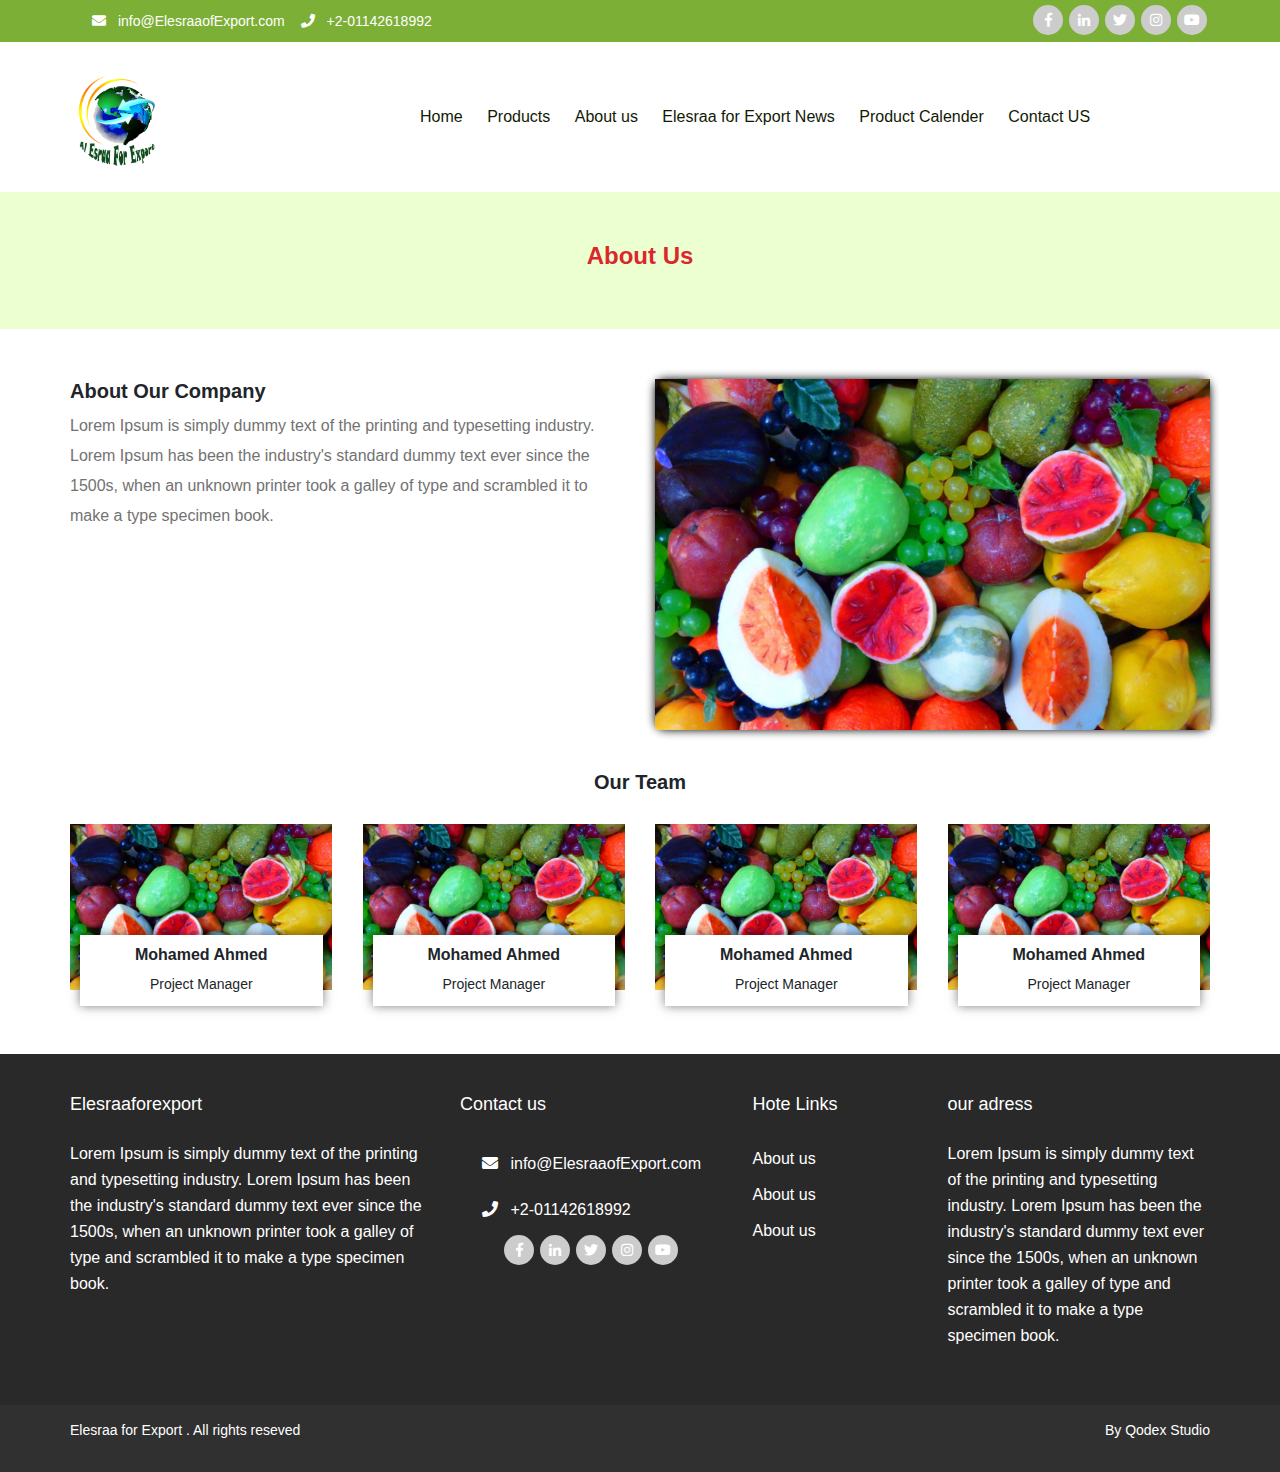
==== commit adc3b889: "Lasr Version" ====
--- a/about-us.html
+++ b/about-us.html
@@ -43,7 +43,7 @@
 
     <!--=02= Start Navbar-->
     <nav class="nanbar">
-        <div class="container-fluid">
+        <div class="container">
             <div class="nanbar_content ">
                 <a class="navbar_brand" href="index.html"> <img src="img/logo.png" > </a>
                 <div class="nanbar_overlay">
@@ -52,6 +52,7 @@
                         <li><a href="product.html">Products</a></li>
                         <li><a href="about-us.html">About us</a></li>
                         <li><a href="news-details.html">Elesraa for Export News</a></li>
+                        <li><a href="Produc-calender.html">Product Calender</a></li>
                         <li><a href="contact-us.html">Contact US</a></li>
                     </ul>
                 </div>
--- a/css/them.css
+++ b/css/them.css
@@ -4817,6 +4817,742 @@
     width: 150px;
     margin: 1px; }
 
+.product_video {
+  padding: 30px 0; }
+
+/*Media Query*/
+/*Box Shadow*/
+/***Container Widt***/
+@media (min-width: 992px) {
+  .container {
+    max-width: 1170px; } }
+
+/*Glopal Style*/
+button {
+  border: 0;
+  cursor: pointer; }
+
+img {
+  height: auto;
+  max-width: 100%; }
+
+.home_title {
+  text-align: center;
+  margin-bottom: 15px; }
+  .home_title h3 {
+    font-size: 24px;
+    font-weight: 500;
+    margin: 0; }
+  .home_title span {
+    height: 30px; }
+    .home_title span img {
+      max-height: 100%; }
+  .home_title p {
+    font-size: 14px;
+    line-height: 26px;
+    margin: 0;
+    margin-top: 15px; }
+
+.home_title-blue h3 {
+  color: #7caf36; }
+.home_title-blue p {
+  color: #1F3847; }
+
+.home_title-white h3 {
+  color: #fff; }
+.home_title-white p {
+  color: #fff; }
+
+[data-src] {
+  -webkit-background-size: cover;
+  background-size: cover; }
+
+/********Glopal Class******/
+.flex-row {
+  display: flex;
+  flex-wrap: wrap; }
+
+.list-unstyled {
+  padding-left: 0;
+  list-style: none;
+  margin: 0;
+  padding: 0; }
+
+a,
+a:hover {
+  text-decoration: none; }
+
+.button, .button-blue, .advanced_search-button,
+.our_student-button, .glopal_form-button, .navigation .navigation_content .language, .nanbar_menu li a, .navbar_button, .carousel a[class*="carousel"], .carousel a[class*="carousel"]:before, .our_product-js .slick-arrow, .our_product-js .slick-arrow:before, .our_company-js .slick-arrow, .our_company-js .slick-arrow:before, .our_services-block .description:before, .our_services-block .description h3, .services_logistics .services_logistics-tab li, .contact_us-form button, .product_Block .product_Block-title, footer ul li a, .social_media li a, .go_up {
+  transition: all ease-in-out 0.3s; }
+
+.head_page:before, .carousel .carousel-item:after, .header_content:before, .tab_content-slider:before {
+  position: absolute;
+  content: "";
+  display: block;
+  height: 100%;
+  width: 100%;
+  top: 0;
+  left: 0; }
+
+.advanced_search-button:before,
+.our_student-button:before, .glopal_form-button:before, .carousel a[class*="carousel"]:before, .slider_custum_button .slick-prev:before {
+  position: absolute;
+  display: block;
+  font-family: "FontAwesome"; }
+
+.services_department, .services_department-suitable, .services_qualifying {
+  padding: 30px 0; }
+
+ul {
+  margin: 0;
+  padding: 0; }
+
+/*Start Glopal Style For Single Page*/
+.singl_page-content {
+  padding: 50px 0; }
+
+.single_page-head {
+  background-color: #ecffd1;
+  padding: 50px 0; }
+  .single_page-head h1 {
+    text-align: center;
+    font-size: 24px;
+    font-weight: 600;
+    color: #db272c; }
+
+.singl_page-subtitle {
+  font-size: 20px;
+  font-weight: 600; }
+
+.singl_page-paragraph {
+  font-size: 16px;
+  line-height: 30px;
+  color: #737272; }
+
+/*End Glopal Style For Single Page*/
+/*****Font******/
+p,
+a,
+h1,
+h2,
+h3,
+h4,
+h5,
+h6,
+span {
+  font-family: 'Montserrat', sans-serif; }
+
+/*Media Query*/
+/*Box Shadow*/
+/***Container Widt***/
+@media (min-width: 992px) {
+  .container {
+    max-width: 1170px; } }
+
+/*Glopal Style*/
+button {
+  border: 0;
+  cursor: pointer; }
+
+img {
+  height: auto;
+  max-width: 100%; }
+
+.home_title {
+  text-align: center;
+  margin-bottom: 15px; }
+  .home_title h3 {
+    font-size: 24px;
+    font-weight: 500;
+    margin: 0; }
+  .home_title span {
+    height: 30px; }
+    .home_title span img {
+      max-height: 100%; }
+  .home_title p {
+    font-size: 14px;
+    line-height: 26px;
+    margin: 0;
+    margin-top: 15px; }
+
+.home_title-blue h3 {
+  color: #7caf36; }
+.home_title-blue p {
+  color: #1F3847; }
+
+.home_title-white h3 {
+  color: #fff; }
+.home_title-white p {
+  color: #fff; }
+
+[data-src] {
+  -webkit-background-size: cover;
+  background-size: cover; }
+
+/********Glopal Class******/
+.flex-row {
+  display: flex;
+  flex-wrap: wrap; }
+
+.list-unstyled {
+  padding-left: 0;
+  list-style: none;
+  margin: 0;
+  padding: 0; }
+
+a,
+a:hover {
+  text-decoration: none; }
+
+.button, .button-blue, .advanced_search-button,
+.our_student-button, .glopal_form-button, .navigation .navigation_content .language, .nanbar_menu li a, .navbar_button, .carousel a[class*="carousel"], .carousel a[class*="carousel"]:before, .our_product-js .slick-arrow, .our_product-js .slick-arrow:before, .our_company-js .slick-arrow, .our_company-js .slick-arrow:before, .our_services-block .description:before, .our_services-block .description h3, .services_logistics .services_logistics-tab li, .contact_us-form button, .product_Block .product_Block-title, footer ul li a, .social_media li a, .go_up {
+  transition: all ease-in-out 0.3s; }
+
+.head_page:before, .carousel .carousel-item:after, .header_content:before, .tab_content-slider:before {
+  position: absolute;
+  content: "";
+  display: block;
+  height: 100%;
+  width: 100%;
+  top: 0;
+  left: 0; }
+
+.advanced_search-button:before,
+.our_student-button:before, .glopal_form-button:before, .carousel a[class*="carousel"]:before, .slider_custum_button .slick-prev:before {
+  position: absolute;
+  display: block;
+  font-family: "FontAwesome"; }
+
+.services_department, .services_department-suitable, .services_qualifying {
+  padding: 30px 0; }
+
+ul {
+  margin: 0;
+  padding: 0; }
+
+/*Start Glopal Style For Single Page*/
+.singl_page-content {
+  padding: 50px 0; }
+
+.single_page-head {
+  background-color: #ecffd1;
+  padding: 50px 0; }
+  .single_page-head h1 {
+    text-align: center;
+    font-size: 24px;
+    font-weight: 600;
+    color: #db272c; }
+
+.singl_page-subtitle {
+  font-size: 20px;
+  font-weight: 600; }
+
+.singl_page-paragraph {
+  font-size: 16px;
+  line-height: 30px;
+  color: #737272; }
+
+/*End Glopal Style For Single Page*/
+/*****Font******/
+p,
+a,
+h1,
+h2,
+h3,
+h4,
+h5,
+h6,
+span {
+  font-family: 'Montserrat', sans-serif; }
+
+.button:focus {
+  outline: none !important; }
+
+.button {
+  padding: 10px 15px;
+  font-size: 14px;
+  font-weight: 600;
+  background-color: #7caf36;
+  border-radius: 3px;
+  color: #fff; }
+  .button:hover {
+    background-color: #db272c;
+    color: #fff; }
+
+.button-blue {
+  padding: 10px 15px;
+  font-size: 14px;
+  font-weight: 500;
+  background-color: #db272c;
+  border-radius: 3px;
+  color: #fff; }
+  .button-blue:hover {
+    color: #fff;
+    background-color: #7caf36; }
+
+.advanced_search-button,
+.our_student-button {
+  background-color: #db272c;
+  padding-right: 40px;
+  position: relative;
+  margin: 0 auto;
+  display: inline-block;
+  margin-top: 20px; }
+  .advanced_search-button:hover,
+  .our_student-button:hover {
+    background-color: #7caf36; }
+  .advanced_search-button:before,
+  .our_student-button:before {
+    content: "\f101";
+    color: #fff;
+    right: 15px; }
+
+.glopal_form-button {
+  background-color: #db272c;
+  padding-right: 40px;
+  position: relative;
+  margin: 0 auto;
+  display: inline-block;
+  margin-top: 20px; }
+  .glopal_form-button:hover {
+    background-color: #7caf36; }
+  .glopal_form-button:before {
+    content: "\f1d8";
+    color: #fff;
+    right: 15px; }
+
+/*****Blog Button****/
+@media (min-width: 992px) {
+  #menu_blog {
+    position: relative;
+    z-index: 9;
+    text-align: center;
+    color: #fff; } }
+@media (min-width: 992px) {
+  #menu_blog:before {
+    content: "";
+    top: -9px;
+    bottom: -9px;
+    right: 0;
+    left: 0;
+    position: absolute;
+    width: 100%;
+    z-index: -1;
+    border-radius: 3px;
+    background-color: #db272c; } }
+@media (min-width: 992px) {
+  #menu_blog:hover:before {
+    background-color: #7caf36; } }
+
+/*Media Query*/
+/*Box Shadow*/
+/***Container Widt***/
+@media (min-width: 992px) {
+  .container {
+    max-width: 1170px; } }
+
+/*Glopal Style*/
+button {
+  border: 0;
+  cursor: pointer; }
+
+img {
+  height: auto;
+  max-width: 100%; }
+
+.home_title {
+  text-align: center;
+  margin-bottom: 15px; }
+  .home_title h3 {
+    font-size: 24px;
+    font-weight: 500;
+    margin: 0; }
+  .home_title span {
+    height: 30px; }
+    .home_title span img {
+      max-height: 100%; }
+  .home_title p {
+    font-size: 14px;
+    line-height: 26px;
+    margin: 0;
+    margin-top: 15px; }
+
+.home_title-blue h3 {
+  color: #7caf36; }
+.home_title-blue p {
+  color: #1F3847; }
+
+.home_title-white h3 {
+  color: #fff; }
+.home_title-white p {
+  color: #fff; }
+
+[data-src] {
+  -webkit-background-size: cover;
+  background-size: cover; }
+
+/********Glopal Class******/
+.flex-row {
+  display: flex;
+  flex-wrap: wrap; }
+
+.list-unstyled {
+  padding-left: 0;
+  list-style: none;
+  margin: 0;
+  padding: 0; }
+
+a,
+a:hover {
+  text-decoration: none; }
+
+.button, .button-blue, .advanced_search-button,
+.our_student-button, .glopal_form-button, .navigation .navigation_content .language, .nanbar_menu li a, .navbar_button, .carousel a[class*="carousel"], .carousel a[class*="carousel"]:before, .our_product-js .slick-arrow, .our_product-js .slick-arrow:before, .our_company-js .slick-arrow, .our_company-js .slick-arrow:before, .our_services-block .description:before, .our_services-block .description h3, .services_logistics .services_logistics-tab li, .contact_us-form button, .product_Block .product_Block-title, footer ul li a, .social_media li a, .go_up {
+  transition: all ease-in-out 0.3s; }
+
+.head_page:before, .carousel .carousel-item:after, .header_content:before, .tab_content-slider:before {
+  position: absolute;
+  content: "";
+  display: block;
+  height: 100%;
+  width: 100%;
+  top: 0;
+  left: 0; }
+
+.advanced_search-button:before,
+.our_student-button:before, .glopal_form-button:before, .carousel a[class*="carousel"]:before, .slider_custum_button .slick-prev:before {
+  position: absolute;
+  display: block;
+  font-family: "FontAwesome"; }
+
+.services_department, .services_department-suitable, .services_qualifying {
+  padding: 30px 0; }
+
+ul {
+  margin: 0;
+  padding: 0; }
+
+/*Start Glopal Style For Single Page*/
+.singl_page-content {
+  padding: 50px 0; }
+
+.single_page-head {
+  background-color: #ecffd1;
+  padding: 50px 0; }
+  .single_page-head h1 {
+    text-align: center;
+    font-size: 24px;
+    font-weight: 600;
+    color: #db272c; }
+
+.singl_page-subtitle {
+  font-size: 20px;
+  font-weight: 600; }
+
+.singl_page-paragraph {
+  font-size: 16px;
+  line-height: 30px;
+  color: #737272; }
+
+/*End Glopal Style For Single Page*/
+/*****Font******/
+p,
+a,
+h1,
+h2,
+h3,
+h4,
+h5,
+h6,
+span {
+  font-family: 'Montserrat', sans-serif; }
+
+.header_content {
+  height: 300px;
+  color: #fff;
+  position: relative; }
+  @media (min-width: 576px) {
+    .header_content {
+      height: 450px; } }
+  .header_content:before {
+    z-index: 1;
+    background-color: rgba(0, 0, 0, 0.5); }
+  .header_content .container {
+    position: relative;
+    z-index: 9;
+    top: 20%; }
+  .header_content h1 {
+    font-size: 26px;
+    font-weight: 600; }
+  .header_content p {
+    font-size: 18px;
+    line-height: 30px;
+    margin: 20px 0; }
+
+/*Media Query*/
+/*Box Shadow*/
+/***Container Widt***/
+@media (min-width: 992px) {
+  .container {
+    max-width: 1170px; } }
+
+/*Glopal Style*/
+button {
+  border: 0;
+  cursor: pointer; }
+
+img {
+  height: auto;
+  max-width: 100%; }
+
+.home_title {
+  text-align: center;
+  margin-bottom: 15px; }
+  .home_title h3 {
+    font-size: 24px;
+    font-weight: 500;
+    margin: 0; }
+  .home_title span {
+    height: 30px; }
+    .home_title span img {
+      max-height: 100%; }
+  .home_title p {
+    font-size: 14px;
+    line-height: 26px;
+    margin: 0;
+    margin-top: 15px; }
+
+.home_title-blue h3 {
+  color: #7caf36; }
+.home_title-blue p {
+  color: #1F3847; }
+
+.home_title-white h3 {
+  color: #fff; }
+.home_title-white p {
+  color: #fff; }
+
+[data-src] {
+  -webkit-background-size: cover;
+  background-size: cover; }
+
+/********Glopal Class******/
+.flex-row {
+  display: flex;
+  flex-wrap: wrap; }
+
+.list-unstyled {
+  padding-left: 0;
+  list-style: none;
+  margin: 0;
+  padding: 0; }
+
+a,
+a:hover {
+  text-decoration: none; }
+
+.button, .button-blue, .advanced_search-button,
+.our_student-button, .glopal_form-button, .navigation .navigation_content .language, .nanbar_menu li a, .navbar_button, .carousel a[class*="carousel"], .carousel a[class*="carousel"]:before, .our_product-js .slick-arrow, .our_product-js .slick-arrow:before, .our_company-js .slick-arrow, .our_company-js .slick-arrow:before, .our_services-block .description:before, .our_services-block .description h3, .services_logistics .services_logistics-tab li, .contact_us-form button, .product_Block .product_Block-title, footer ul li a, .social_media li a, .go_up {
+  transition: all ease-in-out 0.3s; }
+
+.head_page:before, .carousel .carousel-item:after, .header_content:before, .tab_content-slider:before {
+  position: absolute;
+  content: "";
+  display: block;
+  height: 100%;
+  width: 100%;
+  top: 0;
+  left: 0; }
+
+.advanced_search-button:before,
+.our_student-button:before, .glopal_form-button:before, .carousel a[class*="carousel"]:before, .slider_custum_button .slick-prev:before {
+  position: absolute;
+  display: block;
+  font-family: "FontAwesome"; }
+
+.services_department, .services_department-suitable, .services_qualifying {
+  padding: 30px 0; }
+
+ul {
+  margin: 0;
+  padding: 0; }
+
+/*Start Glopal Style For Single Page*/
+.singl_page-content {
+  padding: 50px 0; }
+
+.single_page-head {
+  background-color: #ecffd1;
+  padding: 50px 0; }
+  .single_page-head h1 {
+    text-align: center;
+    font-size: 24px;
+    font-weight: 600;
+    color: #db272c; }
+
+.singl_page-subtitle {
+  font-size: 20px;
+  font-weight: 600; }
+
+.singl_page-paragraph {
+  font-size: 16px;
+  line-height: 30px;
+  color: #737272; }
+
+/*End Glopal Style For Single Page*/
+/*****Font******/
+p,
+a,
+h1,
+h2,
+h3,
+h4,
+h5,
+h6,
+span {
+  font-family: 'Montserrat', sans-serif; }
+
+/*Custum Slider Button**/
+.slider_custum_button .slick-arrow:focus {
+  outline: none !important; }
+.slider_custum_button .slick-arrow {
+  font-size: 0;
+  border: 0;
+  height: 40px;
+  width: 40px;
+  line-height: 40px;
+  text-align: center;
+  background-color: #fff;
+  border: 1px solid #db272c;
+  position: relative;
+  font-family: "FontAwesome";
+  cursor: pointer; }
+.slider_custum_button .slick-arrow {
+  z-index: 9;
+  top: 50%;
+  position: absolute; }
+.slider_custum_button .slick-arrow:before {
+  position: absolute;
+  display: block;
+  color: #17112d;
+  font-size: 13px;
+  right: 15px;
+  font-family: "FontAwesome"; }
+.slider_custum_button .slick-arrow:hover {
+  background-color: #17112d; }
+.slider_custum_button .slick-arrow:hover:before {
+  color: #fff; }
+.slider_custum_button .slick-prev:before {
+  content: "\f053"; }
+.slider_custum_button .slick-next:before {
+  position: absolute;
+  display: block;
+  font-family: "FontAwesome";
+  content: "\f054"; }
+.slider_custum_button .slick-prev {
+  left: 15px; }
+.slider_custum_button .slick-next {
+  right: 15px; }
+
+/*Custum Slider Button Webiners**/
+.our_product-js .slick-arrow {
+  background-color: #fff;
+  border: 1px solid #db272c; }
+.our_product-js .slick-arrow {
+  top: -50px;
+  height: 30px;
+  width: 40px;
+  line-height: 30px;
+  text-align: center; }
+  @media (max-width: 576px) {
+    .our_product-js .slick-arrow {
+      top: -100px; } }
+.our_product-js .slick-arrow:before {
+  color: #db272c; }
+.our_product-js .slick-arrow:hover {
+  background-color: #db272c; }
+.our_product-js .slick-arrow:hover:before {
+  color: #fff; }
+.our_product-js .slick-prev {
+  border-top-right-radius: 25px;
+  border-bottom-right-radius: 25px;
+  margin-right: 1px; }
+.our_product-js .slick-next {
+  margin-right: 3px;
+  border-top-left-radius: 25px;
+  border-bottom-left-radius: 25px; }
+
+/*Custum Slider Button Our Company**/
+.our_company-js .slick-arrow {
+  background-color: #fff;
+  border: 1px solid #db272c; }
+.our_company-js .slick-arrow {
+  top: 45%; }
+.our_company-js .slick-arrow:before {
+  color: #db272c; }
+.our_company-js .slick-arrow:hover {
+  background-color: #db272c; }
+.our_company-js .slick-arrow:hover:before {
+  color: #fff; }
+.our_company-js .slick-prev {
+  left: 10px; }
+.our_company-js .slick-next {
+  right: 10px; }
+
+/*********Slider Style For Single Page Slider************/
+.slider_dots .slick-dots {
+  list-style: none;
+  padding: 0;
+  margin: 0;
+  margin-left: 100px;
+  bottom: 100px;
+  position: relative;
+  z-index: 9; }
+  .slider_dots .slick-dots li {
+    display: inline-block;
+    cursor: pointer; }
+    .slider_dots .slick-dots li button {
+      font-size: 0;
+      border: 0;
+      height: 10px;
+      width: 10px;
+      border-radius: 100%;
+      background-color: #ccc;
+      margin: 0 3px;
+      cursor: pointer; }
+      .slider_dots .slick-dots li button:focus {
+        outline: none !important; }
+  .slider_dots .slick-dots .slick-active button {
+    background-color: #7caf36; }
+
+/**Services Page Tab Slider Custum Dotes****/
+.tab_content-slide-js .slick-dots li button {
+  height: 10px;
+  width: 10px;
+  border-radius: 100%;
+  background-color: #7caf36; }
+.tab_content-slide-js .slick-dots .slick-active button {
+  background-color: #ccc;
+  height: 10px;
+  width: 10px;
+  border-radius: 100%; }
+
+/**/
+.news_details-img {
+  height: 300px;
+  width: 100%;
+  margin-bottom: 30px; }
+  .news_details-img img {
+    max-height: 100%; }
+
+.news_details-description h3 {
+  color: #7caf36;
+  font-size: 22px; }
+.news_details-description p {
+  font-size: 20px;
+  line-height: 30px; }
+
 /***Footer Layout****/
 /*Media Query*/
 /*Box Shadow*/
